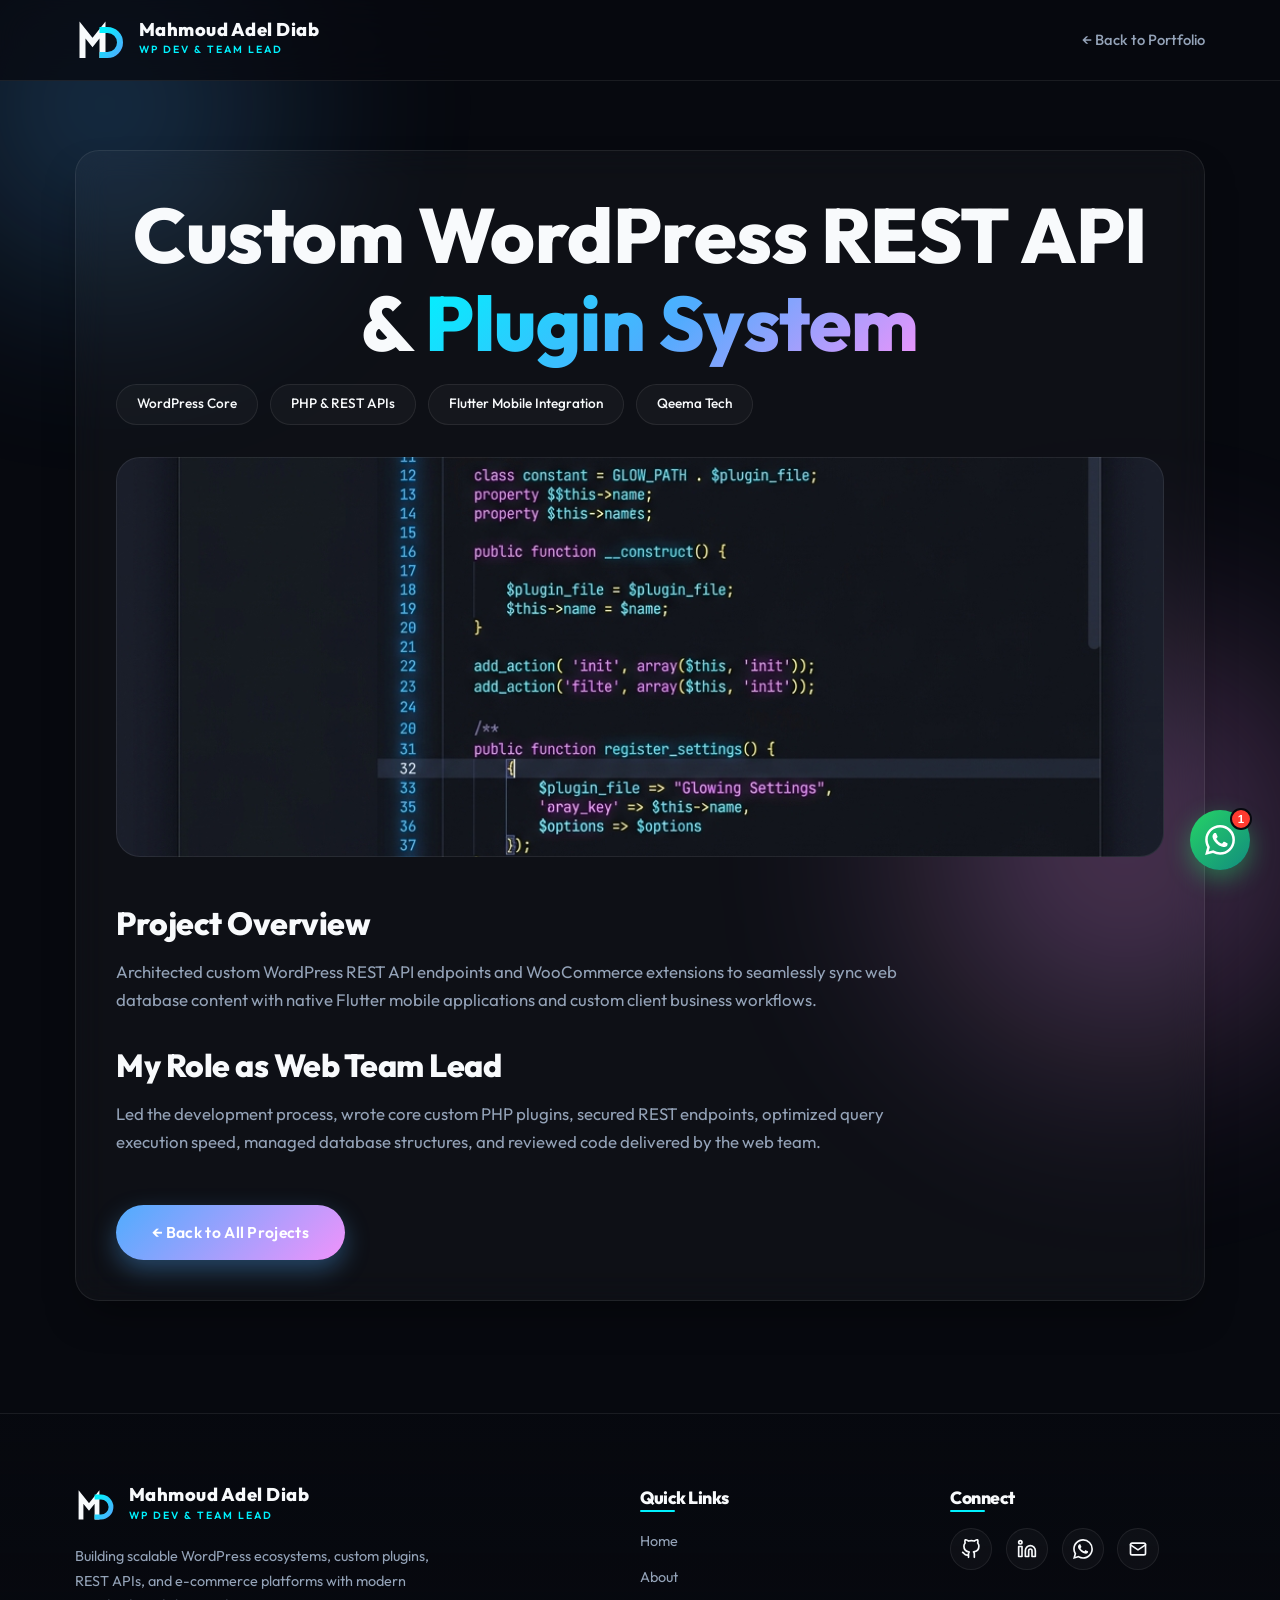
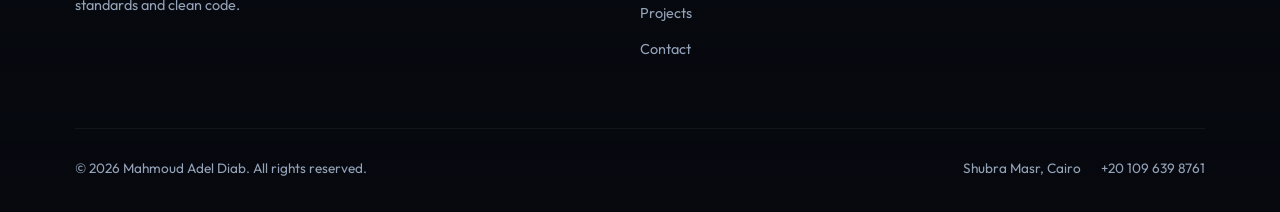
==== project.html @ 7944b48c "Update portfolio: modern UI, WhatsApp widget, MD Tech logo card, mind-blowing Hero section & respons" ====
<!DOCTYPE html>
<html lang="en">
<head>
    <meta charset="UTF-8">
    <meta name="viewport" content="width=device-width, initial-scale=1.0">
    <title>Project Details | Mahmoud Adel Diab</title>
    <meta name="description" content="Project details for Mahmoud Adel Diab - Mid-level WordPress Developer & Web Team Lead.">
    <link rel="preconnect" href="https://fonts.googleapis.com">
    <link rel="preconnect" href="https://fonts.gstatic.com" crossorigin>
    <link href="https://fonts.googleapis.com/css2?family=Outfit:wght@300;400;500;700;800&display=swap" rel="stylesheet">
    <link rel="stylesheet" href="style.css">
</head>
<body>
    <!-- Background Animated Shapes -->
    <div class="shape shape-1"></div>
    <div class="shape shape-2"></div>

    <nav class="navbar">
        <div class="container nav-container">
            <a href="index.html" class="brand-logo">
                <div class="md-icon">
                    <svg viewBox="0 0 100 80" width="50" height="40" xmlns="http://www.w3.org/2000/svg">
                        <path d="M15,70 V20 L35,45 L55,20 V70" fill="none" stroke="currentColor" stroke-width="12" stroke-linejoin="miter" stroke-linecap="square"/>
                        <path d="M55,20 H65 A25,25 0 0,1 65,70 H55" fill="none" stroke="url(#gradient)" stroke-width="12" stroke-linejoin="miter" stroke-linecap="square"/>
                        <defs>
                            <linearGradient id="gradient" x1="0%" y1="0%" x2="100%" y2="100%">
                                <stop offset="0%" stop-color="#00f2fe" />
                                <stop offset="100%" stop-color="#4facfe" />
                            </linearGradient>
                        </defs>
                    </svg>
                </div>
                <div class="brand-text">
                    <span class="name">Mahmoud Adel Diab</span>
                    <span class="title">WP DEV & TEAM LEAD</span>
                </div>
            </a>
            <ul class="nav-links">
                <li class="mobile-menu-brand">
                    <a href="index.html" class="brand-logo">
                        <div class="md-icon">
                            <svg viewBox="0 0 100 80" width="58" height="46" xmlns="http://www.w3.org/2000/svg">
                                <path d="M15,70 V20 L35,45 L55,20 V70" fill="none" stroke="currentColor" stroke-width="12" stroke-linejoin="miter" stroke-linecap="square"/>
                                <path d="M55,20 H65 A25,25 0 0,1 65,70 H55" fill="none" stroke="url(#gradient-mobile-menu-project)" stroke-width="12" stroke-linejoin="miter" stroke-linecap="square"/>
                                <defs>
                                    <linearGradient id="gradient-mobile-menu-project" x1="0%" y1="0%" x2="100%" y2="100%">
                                        <stop offset="0%" stop-color="#00f2fe" />
                                        <stop offset="100%" stop-color="#4facfe" />
                                    </linearGradient>
                                </defs>
                            </svg>
                        </div>
                        <div class="brand-text">
                            <span class="name">Mahmoud Adel Diab</span>
                            <span class="title">WP DEV & TEAM LEAD</span>
                        </div>
                    </a>
                </li>
                <li><a href="index.html">← Back to Portfolio</a></li>
                <li class="mobile-menu-social">
                    <a href="https://github.com/mahmoud-adel-4459/" class="social-icon" aria-label="GitHub" target="_blank" rel="noopener noreferrer">
                        <svg xmlns="http://www.w3.org/2000/svg" width="20" height="20" viewBox="0 0 24 24" fill="none" stroke="currentColor" stroke-width="2" stroke-linecap="round" stroke-linejoin="round"><path d="M9 19c-5 1.5-5-2.5-7-3m14 6v-3.87a3.37 3.37 0 0 0-.94-2.61c3.14-.35 6.44-1.54 6.44-7A5.44 5.44 0 0 0 20 4.77 5.07 5.07 0 0 0 19.91 1S18.73.65 16 2.48a13.38 13.38 0 0 0-7 0C6.27.65 5.09 1 5.09 1A5.07 5.07 0 0 0 5 4.77a5.44 5.44 0 0 0-1.5 3.78c0 5.42 3.3 6.61 6.44 7A3.37 3.37 0 0 0 9 18.13V22"></path></svg>
                    </a>
                    <a href="https://www.linkedin.com/in/mahmoud-adel-9145b8250/" class="social-icon" aria-label="LinkedIn" target="_blank" rel="noopener noreferrer">
                        <svg xmlns="http://www.w3.org/2000/svg" width="20" height="20" viewBox="0 0 24 24" fill="none" stroke="currentColor" stroke-width="2" stroke-linecap="round" stroke-linejoin="round"><path d="M16 8a6 6 0 0 1 6 6v7h-4v-7a2 2 0 0 0-2-2 2 2 0 0 0-2 2v7h-4v-7a6 6 0 0 1 6-6z"></path><rect x="2" y="9" width="4" height="12"></rect><circle cx="4" cy="4" r="2"></circle></svg>
                    </a>
                    <a href="https://wa.me/201096398761" class="social-icon" aria-label="WhatsApp" target="_blank" rel="noopener noreferrer">
                        <svg xmlns="http://www.w3.org/2000/svg" width="20" height="20" viewBox="0 0 24 24" fill="currentColor"><path d="M17.472 14.382c-.297-.149-1.758-.867-2.03-.967-.273-.099-.471-.148-.67.15-.197.297-.767.966-.94 1.164-.173.199-.347.223-.644.075-.297-.15-1.255-.463-2.39-1.475-.883-.788-1.48-1.761-1.653-2.059-.173-.297-.018-.458.13-.606.134-.133.298-.347.446-.52.149-.174.198-.298.298-.497.099-.198.05-.371-.025-.52-.075-.149-.669-1.612-.916-2.207-.242-.579-.487-.5-.669-.51a12.8 12.8 0 0 0-.57-.01c-.198 0-.52.074-.792.372-.272.297-1.04 1.016-1.04 2.479 0 1.462 1.065 2.875 1.213 3.074.149.198 2.096 3.2 5.077 4.487.709.306 1.262.489 1.694.625.712.227 1.36.195 1.871.118.571-.085 1.758-.719 2.006-1.413.248-.694.248-1.289.173-1.413-.074-.124-.272-.198-.57-.347m-5.421 7.403h-.004a9.87 9.87 0 0 1-5.031-1.378l-.361-.214-3.741.982.998-3.648-.235-.374a9.86 9.86 0 0 1-1.51-5.26c.001-5.45 4.436-9.884 9.888-9.884 2.64 0 5.122 1.03 6.988 2.898a9.825 9.825 0 0 1 2.893 6.994c-.003 5.45-4.437 9.884-9.885 9.884m8.413-18.297A11.815 11.815 0 0 0 12.05 0C5.495 0 .16 5.335.157 11.892c0 2.096.547 4.142 1.588 5.945L.057 24l6.305-1.654a11.882 11.882 0 0 0 5.683 1.448h.005c6.554 0 11.89-5.335 11.893-11.893a11.821 11.821 0 0 0-3.48-8.413Z"/></svg>
                    </a>
                    <a href="mailto:diab.mahmoud652@outlook.com" class="social-icon" aria-label="Email">
                        <svg xmlns="http://www.w3.org/2000/svg" width="20" height="20" viewBox="0 0 24 24" fill="none" stroke="currentColor" stroke-width="2" stroke-linecap="round" stroke-linejoin="round"><rect x="3" y="5" width="18" height="14" rx="2"></rect><path d="M3 7L12 13L21 7"></path></svg>
                    </a>
                </li>
            </ul>
            <div class="hamburger">
                <div class="line"></div>
                <div class="line"></div>
                <div class="line"></div>
            </div>
        </div>
    </nav>

    <main>
        <section id="project-details" class="fade-in" style="padding-top: 150px; min-height: calc(100vh - 100px); align-items: flex-start;">
            <div class="container">
                <div class="glass-panel">
                    <h1 class="section-title" style="margin-bottom: 1rem;">Custom WordPress REST API & <span class="gradient-text">Plugin System</span></h1>
                    <div class="skills" style="margin-top: 0; margin-bottom: 2rem;">
                        <span class="skill-tag">WordPress Core</span>
                        <span class="skill-tag">PHP & REST APIs</span>
                        <span class="skill-tag">Flutter Mobile Integration</span>
                        <span class="skill-tag">Qeema Tech</span>
                    </div>
                    
                    <div class="work-img placeholder-1" style="height: 400px; background: url('images/plugin.png') center/cover; margin-bottom: 3rem; border-radius: 24px; border: 1px solid var(--glass-border);"></div>
                    
                    <h2 style="font-size: 2rem; margin-bottom: 1rem;">Project Overview</h2>
                    <p style="max-width: 800px; margin-bottom: 2rem;">Architected custom WordPress REST API endpoints and WooCommerce extensions to seamlessly sync web database content with native Flutter mobile applications and custom client business workflows.</p>
                    
                    <h2 style="font-size: 2rem; margin-bottom: 1rem;">My Role as Web Team Lead</h2>
                    <p style="max-width: 800px; margin-bottom: 3rem;">Led the development process, wrote core custom PHP plugins, secured REST endpoints, optimized query execution speed, managed database structures, and reviewed code delivered by the web team.</p>

                    <a href="index.html" class="btn btn-primary">← Back to All Projects</a>
                </div>
            </div>
        </section>
    </main>

    <footer class="footer">
        <div class="container">
            <div class="footer-top">
                <div class="footer-brand">
                    <a href="index.html" class="brand-logo">
                        <div class="md-icon">
                            <svg viewBox="0 0 100 80" width="40" height="32" xmlns="http://www.w3.org/2000/svg">
                                <path d="M15,70 V20 L35,45 L55,20 V70" fill="none" stroke="currentColor" stroke-width="12" stroke-linejoin="miter" stroke-linecap="square"/>
                                <path d="M55,20 H65 A25,25 0 0,1 65,70 H55" fill="none" stroke="url(#gradient-footer-project)" stroke-width="12" stroke-linejoin="miter" stroke-linecap="square"/>
                                <defs>
                                    <linearGradient id="gradient-footer-project" x1="0%" y1="0%" x2="100%" y2="100%">
                                        <stop offset="0%" stop-color="#00f2fe" />
                                        <stop offset="100%" stop-color="#4facfe" />
                                    </linearGradient>
                                </defs>
                            </svg>
                        </div>
                        <div class="brand-text">
                            <span class="name">Mahmoud Adel Diab</span>
                            <span class="title">WP DEV & TEAM LEAD</span>
                        </div>
                    </a>
                    <p class="footer-desc">Building scalable WordPress ecosystems, custom plugins, REST APIs, and e-commerce platforms with modern standards and clean code.</p>
                </div>

                <div class="footer-links">
                    <h3>Quick Links</h3>
                    <ul>
                        <li><a href="index.html#hero">Home</a></li>
                        <li><a href="index.html#about">About</a></li>
                        <li><a href="index.html#work">Projects</a></li>
                        <li><a href="index.html#contact">Contact</a></li>
                    </ul>
                </div>

                <div class="footer-social">
                    <h3>Connect</h3>
                    <div class="social-icons">
                        <a href="https://github.com/mahmoud-adel-4459/" class="social-icon" aria-label="GitHub" target="_blank" rel="noopener noreferrer">
                            <svg xmlns="http://www.w3.org/2000/svg" width="20" height="20" viewBox="0 0 24 24" fill="none" stroke="currentColor" stroke-width="2" stroke-linecap="round" stroke-linejoin="round"><path d="M9 19c-5 1.5-5-2.5-7-3m14 6v-3.87a3.37 3.37 0 0 0-.94-2.61c3.14-.35 6.44-1.54 6.44-7A5.44 5.44 0 0 0 20 4.77 5.07 5.07 0 0 0 19.91 1S18.73.65 16 2.48a13.38 13.38 0 0 0-7 0C6.27.65 5.09 1 5.09 1A5.07 5.07 0 0 0 5 4.77a5.44 5.44 0 0 0-1.5 3.78c0 5.42 3.3 6.61 6.44 7A3.37 3.37 0 0 0 9 18.13V22"></path></svg>
                        </a>
                        <a href="https://www.linkedin.com/in/mahmoud-adel-9145b8250/" class="social-icon" aria-label="LinkedIn" target="_blank" rel="noopener noreferrer">
                            <svg xmlns="http://www.w3.org/2000/svg" width="20" height="20" viewBox="0 0 24 24" fill="none" stroke="currentColor" stroke-width="2" stroke-linecap="round" stroke-linejoin="round"><path d="M16 8a6 6 0 0 1 6 6v7h-4v-7a2 2 0 0 0-2-2 2 2 0 0 0-2 2v7h-4v-7a6 6 0 0 1 6-6z"></path><rect x="2" y="9" width="4" height="12"></rect><circle cx="4" cy="4" r="2"></circle></svg>
                        </a>
                        <a href="https://wa.me/201096398761" class="social-icon" aria-label="WhatsApp" target="_blank" rel="noopener noreferrer">
                            <svg xmlns="http://www.w3.org/2000/svg" width="20" height="20" viewBox="0 0 24 24" fill="currentColor"><path d="M17.472 14.382c-.297-.149-1.758-.867-2.03-.967-.273-.099-.471-.148-.67.15-.197.297-.767.966-.94 1.164-.173.199-.347.223-.644.075-.297-.15-1.255-.463-2.39-1.475-.883-.788-1.48-1.761-1.653-2.059-.173-.297-.018-.458.13-.606.134-.133.298-.347.446-.52.149-.174.198-.298.298-.497.099-.198.05-.371-.025-.52-.075-.149-.669-1.612-.916-2.207-.242-.579-.487-.5-.669-.51a12.8 12.8 0 0 0-.57-.01c-.198 0-.52.074-.792.372-.272.297-1.04 1.016-1.04 2.479 0 1.462 1.065 2.875 1.213 3.074.149.198 2.096 3.2 5.077 4.487.709.306 1.262.489 1.694.625.712.227 1.36.195 1.871.118.571-.085 1.758-.719 2.006-1.413.248-.694.248-1.289.173-1.413-.074-.124-.272-.198-.57-.347m-5.421 7.403h-.004a9.87 9.87 0 0 1-5.031-1.378l-.361-.214-3.741.982.998-3.648-.235-.374a9.86 9.86 0 0 1-1.51-5.26c.001-5.45 4.436-9.884 9.888-9.884 2.64 0 5.122 1.03 6.988 2.898a9.825 9.825 0 0 1 2.893 6.994c-.003 5.45-4.437 9.884-9.885 9.884m8.413-18.297A11.815 11.815 0 0 0 12.05 0C5.495 0 .16 5.335.157 11.892c0 2.096.547 4.142 1.588 5.945L.057 24l6.305-1.654a11.882 11.882 0 0 0 5.683 1.448h.005c6.554 0 11.89-5.335 11.893-11.893a11.821 11.821 0 0 0-3.48-8.413Z"/></svg>
                        </a>
                        <a href="mailto:diab.mahmoud652@outlook.com" class="social-icon" aria-label="Email">
                            <svg xmlns="http://www.w3.org/2000/svg" width="20" height="20" viewBox="0 0 24 24" fill="none" stroke="currentColor" stroke-width="2" stroke-linecap="round" stroke-linejoin="round"><rect x="3" y="5" width="18" height="14" rx="2"></rect><path d="M3 7L12 13L21 7"></path></svg>
                        </a>
                    </div>
                </div>
            </div>

            <div class="footer-bottom">
                <p>&copy; 2026 Mahmoud Adel Diab. All rights reserved.</p>
                <div class="footer-legal">
                    <a href="#">Shubra Masr, Cairo</a>
                    <a href="tel:01096398761">+20 109 639 8761</a>
                </div>
            </div>
        </div>
    </footer>

    <!-- Floating WhatsApp Widget -->
    <div class="whatsapp-widget-container">
        <!-- WhatsApp Popup Chat Card -->
        <div class="wa-chat-box" id="waChatBox">
            <div class="wa-chat-header">
                <div class="wa-avatar-box">
                    <div class="wa-avatar">MD</div>
                    <span class="wa-status-dot"></span>
                </div>
                <div class="wa-user-info">
                    <strong>Mahmoud Adel Diab</strong>
                    <span>WordPress Dev & Team Lead</span>
                </div>
                <button class="wa-close-btn" id="waCloseBtn" aria-label="Close Chat">&times;</button>
            </div>
            <div class="wa-chat-body">
                <div class="wa-chat-bubble">
                    <span class="wa-chat-name">Mahmoud</span>
                    <p>مرحباً بك! 👋<br>كيف يمكنني مساعدتك في تطوير موقعك أو مشروعك اليوم؟</p>
                    <span class="wa-chat-time">الآن</span>
                </div>
            </div>
            <div class="wa-chat-footer">
                <a href="https://wa.me/201096398761?text=Hi%20Mahmoud,%20I'm%20interested%20in%20working%20with%20you!" target="_blank" rel="noopener noreferrer" class="wa-start-chat-btn">
                    <svg xmlns="http://www.w3.org/2000/svg" width="20" height="20" viewBox="0 0 24 24" fill="currentColor"><path d="M17.472 14.382c-.297-.149-1.758-.867-2.03-.967-.273-.099-.471-.148-.67.15-.197.297-.767.966-.94 1.164-.173.199-.347.223-.644.075-.297-.15-1.255-.463-2.39-1.475-.883-.788-1.48-1.761-1.653-2.059-.173-.297-.018-.458.13-.606.134-.133.298-.347.446-.52.149-.174.198-.298.298-.497.099-.198.05-.371-.025-.52-.075-.149-.669-1.612-.916-2.207-.242-.579-.487-.5-.669-.51a12.8 12.8 0 0 0-.57-.01c-.198 0-.52.074-.792.372-.272.297-1.04 1.016-1.04 2.479 0 1.462 1.065 2.875 1.213 3.074.149.198 2.096 3.2 5.077 4.487.709.306 1.262.489 1.694.625.712.227 1.36.195 1.871.118.571-.085 1.758-.719 2.006-1.413.248-.694.248-1.289.173-1.413-.074-.124-.272-.198-.57-.347m-5.421 7.403h-.004a9.87 9.87 0 0 1-5.031-1.378l-.361-.214-3.741.982.998-3.648-.235-.374a9.86 9.86 0 0 1-1.51-5.26c.001-5.45 4.436-9.884 9.888-9.884 2.64 0 5.122 1.03 6.988 2.898a9.825 9.825 0 0 1 2.893 6.994c-.003 5.45-4.437 9.884-9.885 9.884m8.413-18.297A11.815 11.815 0 0 0 12.05 0C5.495 0 .16 5.335.157 11.892c0 2.096.547 4.142 1.588 5.945L.057 24l6.305-1.654a11.882 11.882 0 0 0 5.683 1.448h.005c6.554 0 11.89-5.335 11.893-11.893a11.821 11.821 0 0 0-3.48-8.413Z"/></svg>
                    تواصل عبر واتساب | Chat Now
                </a>
            </div>
        </div>

        <!-- Floating Toggle Button -->
        <button class="wa-float-btn" id="waFloatBtn" aria-label="Open WhatsApp Chat">
            <span class="wa-badge-dot">1</span>
            <svg xmlns="http://www.w3.org/2000/svg" width="30" height="30" viewBox="0 0 24 24" fill="currentColor"><path d="M17.472 14.382c-.297-.149-1.758-.867-2.03-.967-.273-.099-.471-.148-.67.15-.197.297-.767.966-.94 1.164-.173.199-.347.223-.644.075-.297-.15-1.255-.463-2.39-1.475-.883-.788-1.48-1.761-1.653-2.059-.173-.297-.018-.458.13-.606.134-.133.298-.347.446-.52.149-.174.198-.298.298-.497.099-.198.05-.371-.025-.52-.075-.149-.669-1.612-.916-2.207-.242-.579-.487-.5-.669-.51a12.8 12.8 0 0 0-.57-.01c-.198 0-.52.074-.792.372-.272.297-1.04 1.016-1.04 2.479 0 1.462 1.065 2.875 1.213 3.074.149.198 2.096 3.2 5.077 4.487.709.306 1.262.489 1.694.625.712.227 1.36.195 1.871.118.571-.085 1.758-.719 2.006-1.413.248-.694.248-1.289.173-1.413-.074-.124-.272-.198-.57-.347m-5.421 7.403h-.004a9.87 9.87 0 0 1-5.031-1.378l-.361-.214-3.741.982.998-3.648-.235-.374a9.86 9.86 0 0 1-1.51-5.26c.001-5.45 4.436-9.884 9.888-9.884 2.64 0 5.122 1.03 6.988 2.898a9.825 9.825 0 0 1 2.893 6.994c-.003 5.45-4.437 9.884-9.885 9.884m8.413-18.297A11.815 11.815 0 0 0 12.05 0C5.495 0 .16 5.335.157 11.892c0 2.096.547 4.142 1.588 5.945L.057 24l6.305-1.654a11.882 11.882 0 0 0 5.683 1.448h.005c6.554 0 11.89-5.335 11.893-11.893a11.821 11.821 0 0 0-3.48-8.413Z"/></svg>
        </button>
    </div>

    <script src="script.js"></script>
</body>
</html>
---- style.css ----
:root {
    --bg-dark: #07090f;
    --bg-card: rgba(255, 255, 255, 0.03);
    --text-main: #f8fafc;
    --text-muted: #94a3b8;
    --accent-1: #00f2fe;
    --accent-2: #4facfe;
    --accent-3: #f093fb;
    --glass-bg: rgba(255, 255, 255, 0.03);
    --glass-border: rgba(255, 255, 255, 0.08);
    --glass-hover: rgba(0, 242, 254, 0.15);
    --font-main: 'Outfit', sans-serif;
    --transition: all 0.4s cubic-bezier(0.25, 0.8, 0.25, 1);
}

* {
    margin: 0;
    padding: 0;
    box-sizing: border-box;
}

html {
    scroll-behavior: smooth;
}

body {
    background-color: var(--bg-dark);
    color: var(--text-main);
    font-family: var(--font-main);
    line-height: 1.6;
    overflow-x: hidden;
    position: relative;
    -webkit-font-smoothing: antialiased;
}

/* Preloader */
.preloader {
    position: fixed;
    top: 0;
    left: 0;
    width: 100%;
    height: 100%;
    background-color: var(--bg-dark);
    z-index: 9999;
    display: flex;
    justify-content: center;
    align-items: center;
    transition: opacity 0.6s ease, visibility 0.6s ease;
}

.preloader.hidden {
    opacity: 0;
    visibility: hidden;
}

.preloader-svg {
    overflow: visible;
    transform: scale(1.5);
}

.anim-m {
    stroke-dasharray: 250;
    stroke-dashoffset: 250;
    animation: drawPath 1.5s cubic-bezier(0.65, 0, 0.35, 1) forwards;
}

.anim-d {
    stroke-dasharray: 200;
    stroke-dashoffset: 200;
    animation: drawPath 1.5s cubic-bezier(0.65, 0, 0.35, 1) 0.5s forwards;
}

@keyframes drawPath {
    to { stroke-dashoffset: 0; }
}

/* Custom Cursor */
.cursor-dot,
.cursor-outline {
    position: fixed;
    top: 0;
    left: 0;
    transform: translate(-50%, -50%);
    border-radius: 50%;
    z-index: 10000;
    pointer-events: none;
}

.cursor-dot {
    width: 8px;
    height: 8px;
    background-color: var(--accent-1);
}

.cursor-outline {
    width: 40px;
    height: 40px;
    border: 1px solid rgba(0, 242, 254, 0.5);
    transition: width 0.2s, height 0.2s, background-color 0.2s;
}

.cursor-outline.hover {
    width: 60px;
    height: 60px;
    background-color: rgba(0, 242, 254, 0.1);
    border-color: transparent;
}

/* Background Glowing Shapes */
.shape {
    position: fixed;
    border-radius: 50%;
    filter: blur(110px);
    z-index: -1;
    opacity: 0.45;
    animation: float 20s infinite alternate;
    pointer-events: none;
}

.shape-1 {
    width: 450px;
    height: 450px;
    background: radial-gradient(circle, var(--accent-2), transparent 70%);
    top: -120px;
    left: -120px;
}

.shape-2 {
    width: 550px;
    height: 550px;
    background: radial-gradient(circle, var(--accent-3), transparent 70%);
    bottom: -220px;
    right: -120px;
    animation-delay: -5s;
}

.shape-3 {
    width: 350px;
    height: 350px;
    background: radial-gradient(circle, var(--accent-1), transparent 70%);
    top: 40%;
    left: 60%;
    animation-delay: -10s;
}

@keyframes float {
    0% { transform: translate(0, 0) scale(1); }
    100% { transform: translate(50px, 50px) scale(1.1); }
}

/* Typography & Layout */
h1, h2, h3, h4, h5, h6 {
    font-weight: 800;
    line-height: 1.15;
    letter-spacing: -0.5px;
}

h1 {
    font-size: clamp(2.5rem, 6vw, 4.8rem);
    margin-bottom: 1.25rem;
}

h2 {
    font-size: clamp(1.8rem, 4vw, 3.2rem);
    margin-bottom: 1.75rem;
}

p {
    color: var(--text-muted);
    font-size: 1.05rem;
    line-height: 1.7;
    margin-bottom: 1.25rem;
}

.gradient-text {
    background: linear-gradient(135deg, var(--accent-1), var(--accent-2), var(--accent-3));
    -webkit-background-clip: text;
    -webkit-text-fill-color: transparent;
    display: inline-block;
}

.container {
    max-width: 1350px;
    width: 92%;
    margin: 0 auto;
    padding: 0 1.5rem;
}

.section-title {
    text-align: center;
    margin-bottom: 3.5rem;
}

/* Status Indicator Pill */
.status-indicator {
    display: inline-flex;
    align-items: center;
    gap: 8px;
    padding: 0.45rem 1.1rem;
    background: rgba(39, 201, 63, 0.08);
    border: 1px solid rgba(39, 201, 63, 0.25);
    border-radius: 50px;
    font-size: 0.84rem;
    color: #27c93f;
    font-weight: 500;
    margin-bottom: 1.25rem;
    backdrop-filter: blur(10px);
}

.status-pulse {
    width: 8px;
    height: 8px;
    background-color: #27c93f;
    border-radius: 50%;
    box-shadow: 0 0 0 0 rgba(39, 201, 63, 0.7);
    animation: pulseDot 2s infinite;
}

@keyframes pulseDot {
    0% {
        transform: scale(0.95);
        box-shadow: 0 0 0 0 rgba(39, 201, 63, 0.7);
    }
    70% {
        transform: scale(1);
        box-shadow: 0 0 0 8px rgba(39, 201, 63, 0);
    }
    100% {
        transform: scale(0.95);
        box-shadow: 0 0 0 0 rgba(39, 201, 63, 0);
    }
}

/* Glassmorphism Components */
.glass-panel {
    background: var(--glass-bg);
    backdrop-filter: blur(16px);
    -webkit-backdrop-filter: blur(16px);
    border: 1px solid var(--glass-border);
    border-radius: 24px;
    padding: 2.5rem;
    box-shadow: 0 20px 40px -15px rgba(0, 0, 0, 0.5);
    transition: var(--transition);
}

.glass-card {
    background: var(--glass-bg);
    backdrop-filter: blur(16px);
    -webkit-backdrop-filter: blur(16px);
    border: 1px solid var(--glass-border);
    border-radius: 24px;
    box-shadow: 0 20px 40px -15px rgba(0, 0, 0, 0.5);
}

/* Buttons */
.btn {
    display: inline-flex;
    align-items: center;
    justify-content: center;
    gap: 0.5rem;
    padding: 0.95rem 2.25rem;
    border-radius: 50px;
    text-decoration: none;
    font-weight: 600;
    letter-spacing: 0.3px;
    transition: var(--transition);
    cursor: pointer;
    font-size: 0.98rem;
    min-height: 48px;
}

.btn-primary {
    background: linear-gradient(135deg, var(--accent-2), var(--accent-3));
    color: #fff;
    box-shadow: 0 10px 25px rgba(79, 172, 254, 0.35);
    border: none;
}

.btn-primary:hover {
    transform: translateY(-3px);
    box-shadow: 0 15px 30px rgba(79, 172, 254, 0.5);
}

.btn-secondary {
    background: rgba(255, 255, 255, 0.04);
    color: var(--text-main);
    border: 1px solid var(--glass-border);
    backdrop-filter: blur(10px);
}

.btn-secondary:hover {
    background: rgba(255, 255, 255, 0.08);
    border-color: var(--accent-1);
    color: var(--accent-1);
    transform: translateY(-3px);
}

/* Navbar */
.navbar {
    position: fixed;
    top: 0;
    width: 100%;
    padding: 1.25rem 0;
    z-index: 100;
    background: rgba(7, 9, 15, 0.75);
    backdrop-filter: blur(20px);
    -webkit-backdrop-filter: blur(20px);
    border-bottom: 1px solid var(--glass-border);
    transition: var(--transition);
}

.nav-container {
    display: flex;
    justify-content: space-between;
    align-items: center;
}

.brand-logo {
    display: flex;
    align-items: center;
    gap: 0.85rem;
    text-decoration: none;
    color: var(--text-main);
}

.md-icon {
    color: var(--text-main);
    display: flex;
    align-items: center;
}

.brand-text {
    display: flex;
    flex-direction: column;
}

.brand-text .name {
    font-weight: 800;
    font-size: 1.15rem;
    letter-spacing: 0.5px;
    line-height: 1;
}

.brand-text .title {
    font-size: 0.65rem;
    font-weight: 600;
    color: var(--accent-1);
    letter-spacing: 2px;
    margin-top: 3px;
}

.nav-links {
    display: flex;
    align-items: center;
    list-style: none;
    gap: 2.25rem;
}

.mobile-menu-brand,
.mobile-menu-social {
    display: none;
}

.nav-links a {
    color: var(--text-muted);
    text-decoration: none;
    font-size: 0.92rem;
    font-weight: 500;
    transition: var(--transition);
}

.nav-links a:hover {
    color: var(--accent-1);
}

.hamburger {
    display: none;
    cursor: pointer;
    padding: 5px;
}

.line {
    width: 24px;
    height: 2px;
    background: var(--text-main);
    margin: 5px 0;
    transition: var(--transition);
}

/* Sections */
section {
    padding: 7rem 0;
    min-height: 100vh;
    display: flex;
    align-items: center;
}

/* Hero Section */
#hero {
    padding-top: 150px;
    padding-bottom: 5rem;
    position: relative;
}

.hero-container {
    display: grid;
    grid-template-columns: 1.15fr 0.85fr;
    gap: 3.5rem;
    align-items: center;
    width: 100%;
}

.hero-content,
.hero-visual {
    min-width: 0;
}

.badge {
    display: inline-flex;
    align-items: center;
    padding: 0.45rem 1.1rem;
    background: rgba(255, 255, 255, 0.04);
    border: 1px solid var(--glass-border);
    border-radius: 50px;
    font-size: 0.85rem;
    color: var(--accent-1);
    backdrop-filter: blur(10px);
}

.hero-content h1 {
    font-size: clamp(2.4rem, 4.2vw, 3.8rem);
    line-height: 1.22;
    margin-bottom: 1.25rem;
    max-width: 660px;
}

/* Hero Animated Gradient Heading */
.hero-animated-gradient {
    background: linear-gradient(135deg, #00f2fe 0%, #4facfe 50%, #f093fb 100%);
    background-size: 200% 200%;
    -webkit-background-clip: text;
    -webkit-text-fill-color: transparent;
    animation: heroGradientShift 5s ease infinite;
}

@keyframes heroGradientShift {
    0% { background-position: 0% 50%; }
    50% { background-position: 100% 50%; }
    100% { background-position: 0% 50%; }
}

/* Dynamic Typing Bar */
.hero-typing-bar {
    display: inline-flex;
    align-items: center;
    gap: 6px;
    padding: 0.45rem 1.15rem;
    background: rgba(0, 242, 254, 0.06);
    border: 1px solid rgba(0, 242, 254, 0.2);
    border-radius: 50px;
    font-size: 0.92rem;
    margin-bottom: 1.5rem;
}

.typing-prefix {
    color: var(--text-muted);
    font-weight: 500;
}

.typing-text {
    color: var(--accent-1);
    font-weight: 700;
    font-family: 'Consolas', monospace;
}

.typing-cursor {
    color: var(--accent-1);
    font-weight: 700;
    animation: blinkCursor 0.8s infinite;
}

@keyframes blinkCursor {
    0%, 100% { opacity: 1; }
    50% { opacity: 0; }
}

.hero-content p {
    font-size: 1.05rem;
    line-height: 1.75;
    color: var(--text-muted);
    max-width: 580px;
    margin-bottom: 2rem;
}

/* Hero Stats Highlights Grid */
.hero-stats-grid {
    display: grid;
    grid-template-columns: repeat(3, 1fr);
    gap: 1.25rem;
    margin-bottom: 2.25rem;
    padding: 1.25rem 1.5rem;
    background: rgba(255, 255, 255, 0.02);
    border: 1px solid var(--glass-border);
    border-radius: 18px;
    backdrop-filter: blur(10px);
}

.hero-stat-item {
    display: flex;
    flex-direction: column;
}

.stat-num {
    font-size: 1.5rem;
    font-weight: 800;
    background: linear-gradient(135deg, var(--accent-1), var(--accent-2));
    -webkit-background-clip: text;
    -webkit-text-fill-color: transparent;
    line-height: 1.1;
}

.stat-label {
    font-size: 0.78rem;
    color: var(--text-muted);
    margin-top: 4px;
    font-weight: 500;
}

.hero-btns {
    display: flex;
    align-items: center;
    gap: 1.25rem;
    margin-top: 1rem;
    flex-wrap: wrap;
}

.hero-btns .btn {
    white-space: nowrap;
}

/* Hero IDE Card Visual */
.hero-visual {
    position: relative;
}

.ide-window-card {
    width: 100%;
    aspect-ratio: auto;
    min-height: 400px;
    display: flex;
    flex-direction: column;
    padding: 0 !important;
    border-radius: 24px;
    background: rgba(13, 17, 26, 0.95);
    border: 1px solid rgba(0, 242, 254, 0.25);
    box-shadow: 0 25px 60px -10px rgba(0, 0, 0, 0.7), 0 0 35px rgba(0, 242, 254, 0.12);
    transform: perspective(1000px) rotateY(-5deg) rotateX(3deg);
    transition: transform 0.5s ease, box-shadow 0.5s ease, border-color 0.5s ease;
    position: relative;
    overflow: visible;
}

.ide-window-card:hover {
    transform: perspective(1000px) rotateY(0deg) rotateX(0deg);
    border-color: rgba(0, 242, 254, 0.5);
    box-shadow: 0 30px 70px -10px rgba(0, 242, 254, 0.25);
}

.ide-header {
    display: flex;
    align-items: center;
    justify-content: space-between;
    padding: 1rem 1.25rem;
    background: rgba(255, 255, 255, 0.03);
    border-bottom: 1px solid rgba(255, 255, 255, 0.08);
    border-radius: 24px 24px 0 0;
}

.window-controls {
    display: flex;
    align-items: center;
    gap: 8px;
}

.ide-tabs {
    display: flex;
    align-items: center;
    gap: 6px;
}

.ide-tab {
    padding: 0.35rem 0.85rem;
    background: transparent;
    border: 1px solid transparent;
    border-radius: 8px;
    color: var(--text-muted);
    font-family: monospace;
    font-size: 0.78rem;
    cursor: pointer;
    transition: var(--transition);
}

.ide-tab:hover {
    color: #fff;
    background: rgba(255, 255, 255, 0.05);
}

.ide-tab.active {
    color: var(--accent-1);
    background: rgba(0, 242, 254, 0.1);
    border-color: rgba(0, 242, 254, 0.3);
    font-weight: 700;
}

.ide-body {
    padding: 1.25rem;
    position: relative;
    flex-grow: 1;
}

.ide-pane {
    display: none;
    opacity: 0;
    transition: opacity 0.3s ease;
}

.ide-pane.active {
    display: block;
    opacity: 1;
}

.code-snippet {
    background: rgba(0, 0, 0, 0.55);
    border-radius: 14px;
    padding: 1.25rem;
    font-family: 'Consolas', 'Courier New', monospace;
    font-size: 0.86rem;
    line-height: 1.6;
    overflow-x: auto;
    border: 1px solid rgba(255, 255, 255, 0.05);
}

.code-snippet pre {
    margin: 0;
    white-space: pre-wrap;
    word-break: break-word;
}

/* Floating Decorative Badges */
.float-badge {
    position: absolute;
    padding: 0.65rem 1.25rem;
    background: rgba(7, 9, 15, 0.9);
    border: 1px solid rgba(0, 242, 254, 0.35);
    border-radius: 50px;
    font-size: 0.82rem;
    font-weight: 700;
    color: #fff;
    box-shadow: 0 10px 25px rgba(0, 0, 0, 0.5), 0 0 20px rgba(0, 242, 254, 0.15);
    backdrop-filter: blur(16px);
    z-index: 10;
    pointer-events: none;
    animation: floatBadge 4s infinite alternate ease-in-out;
}

.float-badge-top-right {
    top: -18px;
    right: -15px;
    animation-delay: -1s;
}

.float-badge-bottom-left {
    bottom: -18px;
    left: -15px;
    animation-delay: -2.5s;
}

@keyframes floatBadge {
    0% { transform: translateY(0); }
    100% { transform: translateY(-8px); }
}

.code-snippet pre {
    margin: 0;
}

.code-snippet .keyword { color: #ff79c6; }
.code-snippet .variable { color: #50fa7b; }
.code-snippet .string { color: #f1fa8c; }
.code-snippet .function { color: #8be9fd; }
.code-snippet .operator { color: #ff79c6; }

/* About Section */
#about {
    position: relative;
    overflow: hidden;
}

.about-grid {
    display: grid;
    grid-template-columns: 1fr 1.4fr;
    gap: 3.5rem;
    align-items: center;
}

.about-image-wrapper {
    position: relative;
    width: 100%;
    aspect-ratio: 4/5;
    border-radius: 24px;
}

.about-image-frame {
    width: 100%;
    height: 100%;
    border-radius: 24px;
    overflow: hidden;
    position: relative;
    background: linear-gradient(135deg, rgba(0,242,254,0.1), rgba(240,147,251,0.1));
    border: 1px solid rgba(0, 242, 254, 0.25);
    display: flex;
    justify-content: center;
    align-items: center;
    box-shadow: 0 0 35px rgba(0, 242, 254, 0.1);
}

.about-img {
    width: 100%;
    height: 100%;
    object-fit: cover;
    position: absolute;
    top: 0;
    left: 0;
    z-index: 2;
}

.image-fallback {
    position: absolute;
    z-index: 1;
    font-size: 7rem;
    font-weight: 800;
    color: rgba(255, 255, 255, 0.05);
}

.about-experience-badge {
    position: absolute;
    bottom: -15px;
    right: -15px;
    background: linear-gradient(135deg, var(--accent-1), var(--accent-2));
    padding: 1.25rem 1.5rem;
    border-radius: 20px;
    box-shadow: 0 10px 30px rgba(0, 242, 254, 0.35);
    z-index: 3;
    display: flex;
    align-items: center;
    gap: 12px;
    color: #000;
}

.about-experience-badge .years {
    font-size: 2.4rem;
    font-weight: 800;
    line-height: 1;
}

.about-experience-badge .text {
    font-size: 0.82rem;
    font-weight: 700;
    line-height: 1.2;
    text-transform: uppercase;
}

.skills {
    display: flex;
    flex-wrap: wrap;
    gap: 0.75rem;
    margin-top: 1.75rem;
}

.skill-tag {
    padding: 0.55rem 1.25rem;
    background: rgba(255,255,255,0.03);
    border: 1px solid var(--glass-border);
    border-radius: 50px;
    font-size: 0.85rem;
    font-weight: 500;
    color: var(--text-main);
    transition: var(--transition);
}

.skill-tag:hover {
    background: rgba(0, 242, 254, 0.1);
    border-color: var(--accent-1);
    color: #fff;
    transform: translateY(-2px);
}

/* Marquee Ticker */
.marquee-section {
    padding: 2.5rem 0;
    background: var(--glass-bg);
    border-top: 1px solid var(--glass-border);
    border-bottom: 1px solid var(--glass-border);
    overflow: hidden;
    white-space: nowrap;
    display: flex;
    min-height: auto;
}

.marquee-content {
    display: flex;
    animation: marquee 25s linear infinite;
}

.marquee-content span {
    font-size: 1.6rem;
    font-weight: 800;
    color: transparent;
    -webkit-text-stroke: 1px rgba(255, 255, 255, 0.25);
    margin: 0 1.5rem;
    letter-spacing: 3px;
}

@keyframes marquee {
    0% { transform: translateX(0); }
    100% { transform: translateX(-50%); }
}

/* Services Grid */
.services-grid {
    display: grid;
    grid-template-columns: repeat(auto-fit, minmax(320px, 1fr));
    gap: 1.75rem;
}

.service-card {
    position: relative;
    min-height: 280px;
    padding: 2.25rem;
    overflow: hidden;
    transition: var(--transition);
    display: flex;
    flex-direction: column;
    justify-content: flex-start;
}

.service-card::before {
    content: '';
    position: absolute;
    inset: 0;
    background: radial-gradient(circle at top left, rgba(0, 242, 254, 0.14), transparent 45%);
    opacity: 0;
    transition: var(--transition);
    pointer-events: none;
}

.service-card:hover {
    border-color: rgba(0, 242, 254, 0.4);
    transform: translateY(-8px);
    box-shadow: 0 20px 40px rgba(0, 242, 254, 0.1);
}

.service-card:hover::before {
    opacity: 1;
}

.service-icon {
    width: 56px;
    height: 56px;
    margin-bottom: 1.75rem;
    border-radius: 16px;
    background: rgba(0, 242, 254, 0.08);
    border: 1px solid rgba(0, 242, 254, 0.25);
    color: var(--accent-1);
    font-size: 1.5rem;
    display: inline-flex;
    align-items: center;
    justify-content: center;
}

.service-card h3 {
    font-size: 1.3rem;
    margin-bottom: 0.85rem;
}

.service-card p {
    font-size: 0.92rem;
    line-height: 1.7;
    margin-bottom: 0;
}

/* Journey Timeline */
.timeline {
    position: relative;
    max-width: 850px;
    margin: 0 auto;
}

.timeline::after {
    content: '';
    position: absolute;
    width: 2px;
    background: rgba(255, 255, 255, 0.1);
    top: 0;
    bottom: 0;
    left: 50%;
    margin-left: -1px;
}

.timeline-item {
    padding: 2rem;
    position: relative;
    width: 50%;
    margin-bottom: 2.25rem;
}

.timeline-item:nth-child(odd) {
    left: 0;
    padding-right: 3rem;
    text-align: right;
}

.timeline-item:nth-child(even) {
    left: 50%;
    padding-left: 3rem;
}

.timeline-dot {
    position: absolute;
    width: 18px;
    height: 18px;
    background: var(--accent-1);
    border-radius: 50%;
    top: 2rem;
    z-index: 1;
    box-shadow: 0 0 15px var(--accent-1);
}

.timeline-item:nth-child(odd) .timeline-dot {
    right: -9px;
}

.timeline-item:nth-child(even) .timeline-dot {
    left: -9px;
}

.timeline-date {
    display: inline-block;
    padding: 0.35rem 1rem;
    background: rgba(0, 242, 254, 0.08);
    border: 1px solid rgba(0, 242, 254, 0.2);
    border-radius: 50px;
    color: var(--accent-1);
    font-size: 0.82rem;
    font-weight: 600;
    margin-bottom: 1rem;
}

.timeline-content h3 {
    font-size: 1.25rem;
    margin-bottom: 0.5rem;
}

.timeline-content p {
    font-size: 0.9rem;
    line-height: 1.65;
    margin-bottom: 0.4rem;
}

/* Projects & Filters */
.work-filters {
    display: flex;
    justify-content: center;
    align-items: center;
    flex-wrap: wrap;
    gap: 0.75rem;
    margin-bottom: 3.5rem;
}

.filter-btn {
    padding: 0.65rem 1.4rem;
    background: rgba(255, 255, 255, 0.03);
    border: 1px solid var(--glass-border);
    border-radius: 50px;
    color: var(--text-muted);
    font-family: var(--font-main);
    font-size: 0.88rem;
    font-weight: 500;
    cursor: pointer;
    transition: var(--transition);
    white-space: nowrap;
}

.filter-btn:hover {
    color: #fff;
    background: rgba(255, 255, 255, 0.06);
}

.filter-btn.active {
    color: #fff;
    background: linear-gradient(135deg, rgba(0, 242, 254, 0.25), rgba(79, 172, 254, 0.25));
    border-color: var(--accent-1);
    box-shadow: 0 4px 20px rgba(0, 242, 254, 0.25);
}

.work-grid {
    display: grid;
    grid-template-columns: repeat(4, 1fr);
    gap: 1.25rem;
}

.work-card {
    padding: 1.35rem 1.15rem;
    border-radius: 20px;
    transition: all 0.4s cubic-bezier(0.25, 0.8, 0.25, 1);
    display: flex;
    flex-direction: column;
    justify-content: space-between;
    position: relative;
    overflow: hidden;
}

.work-card:hover {
    transform: translateY(-8px);
    border-color: rgba(0, 242, 254, 0.4);
    box-shadow: 0 20px 40px rgba(0, 242, 254, 0.12);
}

.work-card-header {
    display: flex;
    justify-content: space-between;
    align-items: flex-start;
    margin-bottom: 1.25rem;
}

.work-category-badge {
    padding: 0.35rem 0.85rem;
    background: rgba(0, 242, 254, 0.08);
    border: 1px solid rgba(0, 242, 254, 0.25);
    border-radius: 50px;
    font-size: 0.72rem;
    font-weight: 600;
    color: var(--accent-1);
    text-transform: uppercase;
    letter-spacing: 0.5px;
}

.work-card-icon {
    font-size: 1.6rem;
}

.work-info h3 {
    font-size: 1.3rem;
    font-weight: 700;
    margin-bottom: 0.5rem;
    color: var(--text-main);
}

.work-info p {
    font-size: 0.88rem;
    color: var(--text-muted);
    line-height: 1.6;
    margin-bottom: 1.25rem;
}

.work-card-footer {
    display: flex;
    justify-content: space-between;
    align-items: center;
    margin-top: auto;
    padding-top: 1rem;
    border-top: 1px solid rgba(255, 255, 255, 0.06);
}

.work-link-btn {
    display: inline-flex;
    align-items: center;
    gap: 0.4rem;
    color: var(--accent-1);
    text-decoration: none;
    font-weight: 600;
    font-size: 0.86rem;
    transition: var(--transition);
}

.work-link-btn:hover {
    color: #fff;
    transform: translateX(4px);
}

.work-url-text {
    font-size: 0.78rem;
    color: rgba(255, 255, 255, 0.4);
    font-family: monospace;
    max-width: 140px;
    overflow: hidden;
    text-overflow: ellipsis;
    white-space: nowrap;
}

/* Courses & Training Section */
.courses-grid {
    display: grid;
    grid-template-columns: repeat(auto-fit, minmax(320px, 1fr));
    gap: 1.75rem;
}

.course-card {
    padding: 1.75rem;
    border-radius: 24px;
    display: flex;
    align-items: flex-start;
    gap: 1.25rem;
    transition: var(--transition);
}

.course-card:hover {
    transform: translateY(-5px);
    border-color: var(--accent-1);
    box-shadow: 0 15px 30px rgba(0, 242, 254, 0.1);
}

.course-icon-box {
    width: 52px;
    height: 52px;
    flex-shrink: 0;
    border-radius: 16px;
    background: linear-gradient(135deg, rgba(0, 242, 254, 0.12), rgba(79, 172, 254, 0.12));
    border: 1px solid rgba(0, 242, 254, 0.3);
    display: flex;
    align-items: center;
    justify-content: center;
    color: var(--accent-1);
    font-size: 1.4rem;
}

.course-info h3 {
    font-size: 1.15rem;
    font-weight: 700;
    margin-bottom: 0.4rem;
}

.course-info p {
    font-size: 0.88rem;
    color: var(--text-muted);
    margin: 0;
}

/* Contact Section */
.contact-wrapper {
    display: grid;
    grid-template-columns: 1fr 1fr;
    gap: 3.5rem;
    padding: 3.5rem;
}

.contact-details-list {
    display: flex;
    flex-direction: column;
    gap: 1rem;
    margin-top: 1.75rem;
}

.contact-detail-item {
    display: flex;
    align-items: center;
    gap: 1rem;
    text-decoration: none;
    color: var(--text-main);
    padding: 0.9rem 1.25rem;
    background: rgba(255, 255, 255, 0.02);
    border: 1px solid var(--glass-border);
    border-radius: 16px;
    transition: var(--transition);
}

.contact-detail-item:hover {
    background: rgba(0, 242, 254, 0.06);
    border-color: var(--accent-1);
    transform: translateX(6px);
}

.contact-detail-icon {
    width: 42px;
    height: 42px;
    border-radius: 12px;
    background: rgba(0, 242, 254, 0.1);
    color: var(--accent-1);
    display: flex;
    align-items: center;
    justify-content: center;
    font-size: 1.15rem;
    flex-shrink: 0;
}

.contact-detail-text span {
    display: block;
    font-size: 0.72rem;
    color: var(--text-muted);
    text-transform: uppercase;
    letter-spacing: 0.5px;
}

.contact-detail-text strong {
    font-size: 0.95rem;
    font-weight: 600;
    color: var(--text-main);
}

.contact-form {
    display: flex;
    flex-direction: column;
    gap: 1.25rem;
}

.input-group input,
.input-group textarea {
    width: 100%;
    padding: 1.1rem 1.4rem;
    background: rgba(255, 255, 255, 0.03);
    border: 1px solid var(--glass-border);
    border-radius: 14px;
    color: var(--text-main);
    font-family: var(--font-main);
    font-size: 0.95rem;
    transition: var(--transition);
}

.input-group input:focus,
.input-group textarea:focus {
    outline: none;
    border-color: var(--accent-1);
    background: rgba(255, 255, 255, 0.05);
    box-shadow: 0 0 15px rgba(0, 242, 254, 0.2);
}

/* Footer */
.footer {
    padding: 4.5rem 0 2rem;
    background: linear-gradient(to bottom, rgba(7, 9, 15, 0.5), rgba(7, 9, 15, 0.98));
    border-top: 1px solid var(--glass-border);
    position: relative;
    z-index: 10;
}

.footer-top {
    display: grid;
    grid-template-columns: 2fr 1fr 1fr;
    gap: 3.5rem;
    margin-bottom: 3.5rem;
}

.footer-brand .brand-logo {
    margin-bottom: 1.25rem;
    display: inline-flex;
}

.footer-desc {
    font-size: 0.9rem;
    max-width: 380px;
    margin-bottom: 0;
}

.footer h3 {
    font-size: 1.1rem;
    margin-bottom: 1.25rem;
    position: relative;
    display: inline-block;
}

.footer h3::after {
    content: '';
    position: absolute;
    left: 0;
    bottom: -4px;
    width: 35px;
    height: 2px;
    background: var(--accent-1);
    border-radius: 2px;
}

.footer-links ul {
    list-style: none;
    padding: 0;
}

.footer-links li {
    margin-bottom: 0.65rem;
}

.footer-links a {
    color: var(--text-muted);
    text-decoration: none;
    transition: var(--transition);
    display: inline-block;
    font-size: 0.9rem;
}

.footer-links a:hover {
    color: var(--accent-1);
    transform: translateX(4px);
}

.social-icons {
    display: flex;
    gap: 0.85rem;
}

.social-icon {
    display: flex;
    align-items: center;
    justify-content: center;
    width: 42px;
    height: 42px;
    border-radius: 50%;
    background: rgba(255, 255, 255, 0.03);
    border: 1px solid var(--glass-border);
    color: var(--text-main);
    transition: var(--transition);
}

.social-icon:hover {
    background: var(--accent-2);
    color: #fff;
    transform: translateY(-4px);
    box-shadow: 0 10px 20px rgba(79, 172, 254, 0.35);
}

.footer-bottom {
    display: flex;
    justify-content: space-between;
    align-items: center;
    padding-top: 1.75rem;
    border-top: 1px solid rgba(255, 255, 255, 0.05);
}

.footer-bottom p {
    margin: 0;
    font-size: 0.85rem;
}

.footer-legal {
    display: flex;
    gap: 1.25rem;
}

.footer-legal a {
    color: var(--text-muted);
    text-decoration: none;
    font-size: 0.85rem;
    transition: var(--transition);
}

.footer-legal a:hover {
    color: var(--text-main);
}

/* Scroll Fade Animations */
.fade-in {
    opacity: 0;
    transform: translateY(35px);
    transition: opacity 0.8s cubic-bezier(0.25, 0.8, 0.25, 1), transform 0.8s cubic-bezier(0.25, 0.8, 0.25, 1);
}

.fade-in.visible {
    opacity: 1;
    transform: translateY(0);
}

/* ==========================================================================
   RESPONSIVE MEDIA QUERIES (COMPREHENSIVE FOR ALL DEVICES)
   ========================================================================== */

@media (max-width: 1200px) {
    .work-grid {
        grid-template-columns: repeat(3, 1fr);
    }
}

@media (max-width: 1024px) {
    section {
        min-height: auto;
        padding: 5.5rem 0;
    }

    .hero-container {
        grid-template-columns: 1fr;
        gap: 3rem;
    }

    .hero-content {
        text-align: center;
    }

    .hero-content p {
        margin-left: auto;
        margin-right: auto;
    }

    .hero-btns {
        justify-content: center;
    }

    .main-card {
        transform: none;
        max-width: 650px;
        margin: 0 auto;
    }

    .about-grid {
        grid-template-columns: 1fr;
        gap: 3rem;
    }

    .about-image-wrapper {
        max-width: 380px;
        margin: 0 auto;
    }

    .contact-wrapper {
        grid-template-columns: 1fr;
        padding: 2.5rem;
    }

    .footer-top {
        grid-template-columns: 1.5fr 1fr 1fr;
        gap: 2.5rem;
    }

    .work-grid {
        grid-template-columns: repeat(2, 1fr);
    }
}

@media (max-width: 768px) {
    h1 {
        font-size: clamp(2.2rem, 9vw, 3.2rem);
    }

    h2 {
        font-size: clamp(1.6rem, 7vw, 2.4rem);
    }

    p {
        font-size: 0.98rem;
    }

    .container {
        padding: 0 1.25rem;
    }

    .navbar {
        padding: 1rem 0;
    }

    #hero {
        padding-top: 115px;
    }

    .hero-badges-wrapper {
        justify-content: center;
    }

    .hero-stats-grid {
        grid-template-columns: repeat(2, 1fr);
        gap: 0.85rem;
        padding: 1rem;
    }

    .glass-panel {
        padding: 1.75rem;
        border-radius: 20px;
    }

    .about-experience-badge {
        right: 0;
        bottom: -15px;
        padding: 0.9rem 1.2rem;
    }

    .about-experience-badge .years {
        font-size: 2rem;
    }

    /* Timeline Left-Alignment on Mobile */
    .timeline::after {
        left: 20px;
    }

    .timeline-item {
        width: 100%;
        padding-left: 55px !important;
        padding-right: 0 !important;
        text-align: left !important;
        left: 0 !important;
    }

    .timeline-item:nth-child(odd) .timeline-dot,
    .timeline-item:nth-child(even) .timeline-dot {
        left: 11px;
    }

    .work-filters {
        justify-content: flex-start;
        overflow-x: auto;
        padding-bottom: 0.5rem;
        border-radius: 12px;
        -webkit-overflow-scrolling: touch;
    }

    .work-grid {
        grid-template-columns: 1fr;
    }

    .courses-grid {
        grid-template-columns: 1fr;
    }

    .course-card[style*="grid-column"] {
        grid-column: span 1 !important;
    }

    .contact-wrapper {
        padding: 1.5rem;
        gap: 2rem;
    }

    .footer-top {
        grid-template-columns: 1fr;
        gap: 2.25rem;
    }

    .footer-bottom {
        flex-direction: column;
        align-items: flex-start;
        gap: 1rem;
    }

    /* Navigation Mobile Drawer */
    .nav-links {
        position: fixed;
        right: -100%;
        top: 0;
        height: 100vh;
        width: 100%;
        background: rgba(7, 9, 15, 0.96);
        backdrop-filter: blur(25px);
        -webkit-backdrop-filter: blur(25px);
        display: flex;
        flex-direction: column;
        align-items: center;
        justify-content: center;
        gap: 1.5rem;
        padding: 5rem 1.5rem;
        transition: right 0.4s ease;
        z-index: 99;
    }

    .mobile-menu-brand {
        display: block;
        margin-bottom: 1rem;
    }

    .mobile-menu-brand .brand-logo {
        flex-direction: column;
        gap: 0.5rem;
        text-align: center;
    }

    .mobile-menu-brand .brand-text {
        align-items: center;
    }

    .mobile-menu-social {
        display: flex;
        gap: 1rem;
        margin-top: 1rem;
    }

    .nav-links.nav-active {
        right: 0;
    }

    .hamburger {
        display: block;
        z-index: 101;
    }

    .hamburger.toggle .line:nth-child(1) {
        transform: rotate(-45deg) translate(-5px, 6px);
    }
    .hamburger.toggle .line:nth-child(2) {
        opacity: 0;
    }
    .hamburger.toggle .line:nth-child(3) {
        transform: rotate(45deg) translate(-5px, -6px);
    }
}

@media (max-width: 480px) {
    section {
        padding: 4.25rem 0;
    }

    .status-indicator {
        font-size: 0.78rem;
        padding: 0.4rem 0.85rem;
    }

    .badge {
        font-size: 0.78rem;
        padding: 0.4rem 0.85rem;
    }

    .code-snippet {
        font-size: 0.75rem;
        padding: 0.85rem;
    }

    .about-image-wrapper {
        max-width: 280px;
    }

    .contact-detail-item {
        padding: 0.75rem 1rem;
    }

    .contact-detail-icon {
        width: 36px;
        height: 36px;
        font-size: 1rem;
    }

    .contact-detail-text strong {
        font-size: 0.88rem;
    }

    #project-details {
        padding-top: 105px !important;
    }
}

/* ==========================================================================
   WHATSAPP FLOATING WIDGET
   ========================================================================== */
.whatsapp-widget-container {
    position: fixed;
    bottom: 30px;
    right: 30px;
    z-index: 9990;
}

.wa-float-btn {
    width: 60px;
    height: 60px;
    border-radius: 50%;
    background: linear-gradient(135deg, #25D366, #128C7E);
    color: #fff;
    border: none;
    cursor: pointer;
    display: flex;
    align-items: center;
    justify-content: center;
    box-shadow: 0 8px 25px rgba(37, 211, 102, 0.45);
    transition: all 0.3s cubic-bezier(0.25, 0.8, 0.25, 1);
    position: relative;
}

.wa-float-btn:hover {
    transform: scale(1.1);
    box-shadow: 0 12px 30px rgba(37, 211, 102, 0.65);
}

.wa-badge-dot {
    position: absolute;
    top: -2px;
    right: -2px;
    width: 22px;
    height: 22px;
    background-color: #ff3b30;
    color: #fff;
    font-size: 0.72rem;
    font-weight: 700;
    border-radius: 50%;
    display: flex;
    align-items: center;
    justify-content: center;
    border: 2px solid var(--bg-dark);
    animation: badgePulse 2s infinite;
}

@keyframes badgePulse {
    0% { transform: scale(1); }
    50% { transform: scale(1.2); }
    100% { transform: scale(1); }
}

.wa-chat-box {
    position: absolute;
    bottom: 75px;
    right: 0;
    width: 330px;
    background: #0d111a;
    border: 1px solid rgba(37, 211, 102, 0.35);
    border-radius: 22px;
    box-shadow: 0 20px 40px rgba(0, 0, 0, 0.6), 0 0 30px rgba(37, 211, 102, 0.15);
    overflow: hidden;
    opacity: 0;
    visibility: hidden;
    transform: translateY(20px) scale(0.95);
    transition: all 0.4s cubic-bezier(0.25, 0.8, 0.25, 1);
}

.wa-chat-box.open {
    opacity: 1;
    visibility: visible;
    transform: translateY(0) scale(1);
}

.wa-chat-header {
    background: linear-gradient(135deg, #128C7E, #075E54);
    padding: 1.1rem;
    display: flex;
    align-items: center;
    gap: 12px;
    color: #fff;
    position: relative;
}

.wa-avatar-box {
    position: relative;
}

.wa-avatar {
    width: 44px;
    height: 44px;
    border-radius: 50%;
    background: linear-gradient(135deg, #00f2fe, #4facfe);
    color: #000;
    font-weight: 800;
    display: flex;
    align-items: center;
    justify-content: center;
    font-size: 1.1rem;
}

.wa-status-dot {
    position: absolute;
    bottom: 2px;
    right: 2px;
    width: 10px;
    height: 10px;
    background: #25D366;
    border-radius: 50%;
    border: 2px solid #075E54;
}

.wa-user-info {
    display: flex;
    flex-direction: column;
}

.wa-user-info strong {
    font-size: 0.98rem;
    line-height: 1.2;
}

.wa-user-info span {
    font-size: 0.75rem;
    opacity: 0.88;
}

.wa-close-btn {
    position: absolute;
    top: 12px;
    right: 14px;
    background: none;
    border: none;
    color: #fff;
    font-size: 1.5rem;
    cursor: pointer;
    opacity: 0.8;
    line-height: 1;
}

.wa-close-btn:hover {
    opacity: 1;
}

.wa-chat-body {
    padding: 1.25rem;
    background: #090d16;
}

.wa-chat-bubble {
    background: rgba(37, 211, 102, 0.08);
    border: 1px solid rgba(37, 211, 102, 0.22);
    border-radius: 14px;
    border-top-left-radius: 4px;
    padding: 1rem;
    position: relative;
}

.wa-chat-name {
    font-size: 0.75rem;
    font-weight: 700;
    color: #25D366;
    display: block;
    margin-bottom: 4px;
}

.wa-chat-bubble p {
    font-size: 0.88rem;
    color: #e2e8f0;
    margin: 0;
    line-height: 1.55;
    direction: rtl;
    text-align: right;
}

.wa-chat-time {
    font-size: 0.68rem;
    color: #94a3b8;
    display: block;
    text-align: left;
    margin-top: 6px;
}

.wa-chat-footer {
    padding: 1rem;
    background: #0d111a;
    border-top: 1px solid rgba(255, 255, 255, 0.05);
}

.wa-start-chat-btn {
    display: flex;
    align-items: center;
    justify-content: center;
    gap: 8px;
    width: 100%;
    padding: 0.85rem;
    background: #25D366;
    color: #000;
    font-weight: 700;
    font-size: 0.92rem;
    border-radius: 50px;
    text-decoration: none;
    transition: all 0.3s ease;
    box-shadow: 0 6px 20px rgba(37, 211, 102, 0.3);
}

.wa-start-chat-btn:hover {
    background: #1eb956;
    transform: translateY(-2px);
    box-shadow: 0 10px 25px rgba(37, 211, 102, 0.5);
}

@media (max-width: 576px) {
    .hero-btns {
        flex-direction: column;
        width: 100%;
    }
    .hero-btns .btn {
        width: 100%;
        min-width: 0;
    }
}
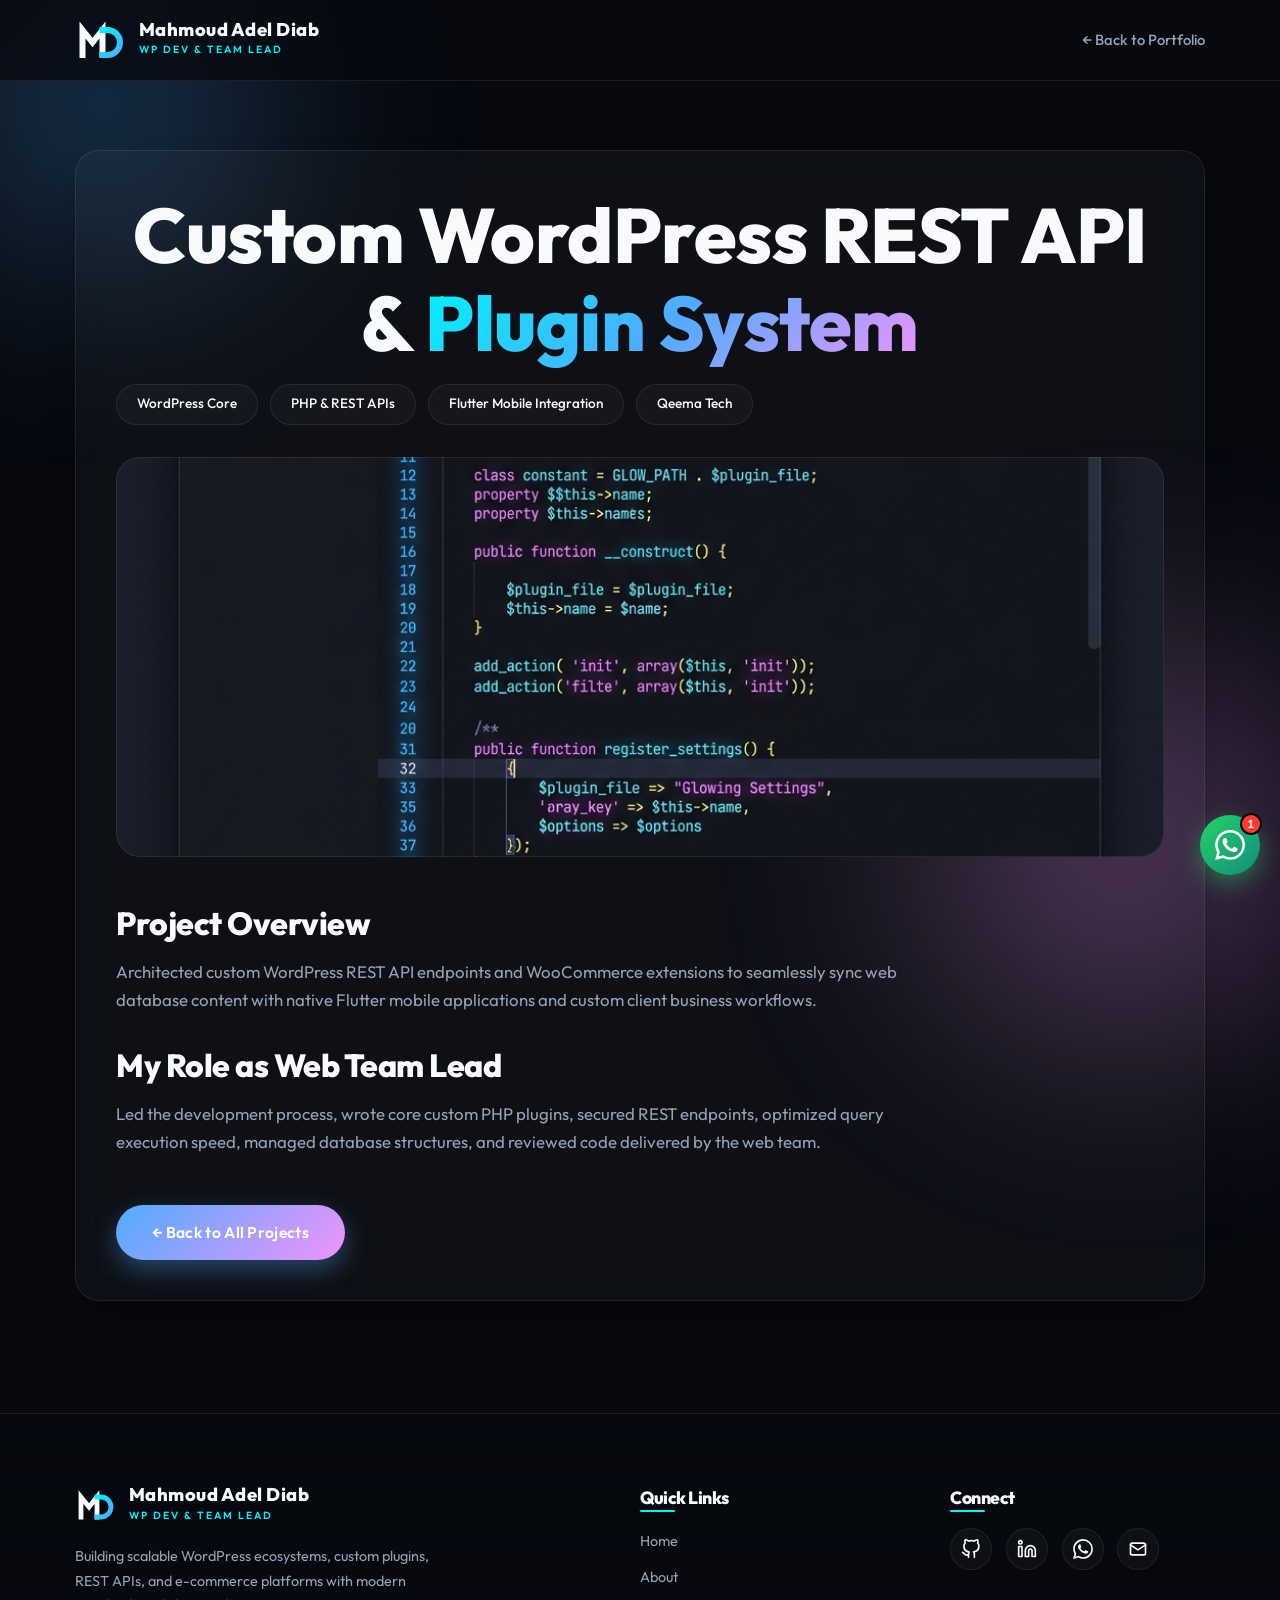
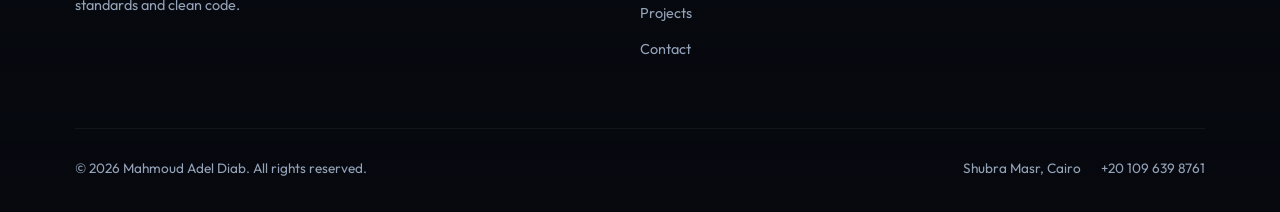
==== commit 4c3a92d7: "Optimize mobile responsiveness, viewport & safe area insets for Android and iOS" ====
--- a/project.html
+++ b/project.html
@@ -2,7 +2,11 @@
 <html lang="en">
 <head>
     <meta charset="UTF-8">
-    <meta name="viewport" content="width=device-width, initial-scale=1.0">
+    <meta name="viewport" content="width=device-width, initial-scale=1.0, maximum-scale=5.0, viewport-fit=cover">
+    <meta name="theme-color" content="#07090f">
+    <meta name="apple-mobile-web-app-capable" content="yes">
+    <meta name="apple-mobile-web-app-status-bar-style" content="black-translucent">
+    <meta name="format-detection" content="telephone=no">
     <title>Project Details | Mahmoud Adel Diab</title>
     <meta name="description" content="Project details for Mahmoud Adel Diab - Mid-level WordPress Developer & Web Team Lead.">
     <link rel="preconnect" href="https://fonts.googleapis.com">
--- a/style.css
+++ b/style.css
@@ -17,10 +17,13 @@
     margin: 0;
     padding: 0;
     box-sizing: border-box;
+    -webkit-tap-highlight-color: transparent;
 }
 
 html {
     scroll-behavior: smooth;
+    -webkit-text-size-adjust: 100%;
+    touch-action: manipulation;
 }
 
 body {
@@ -31,6 +34,17 @@
     overflow-x: hidden;
     position: relative;
     -webkit-font-smoothing: antialiased;
+    -moz-osx-font-smoothing: grayscale;
+}
+
+body.nav-open {
+    overflow: hidden !important;
+    touch-action: none;
+}
+
+img, svg, video {
+    max-width: 100%;
+    height: auto;
 }
 
 /* Preloader */
@@ -300,7 +314,8 @@
     position: fixed;
     top: 0;
     width: 100%;
-    padding: 1.25rem 0;
+    padding-top: max(1.25rem, calc(0.75rem + env(safe-area-inset-top)));
+    padding-bottom: 1.25rem;
     z-index: 100;
     background: rgba(7, 9, 15, 0.75);
     backdrop-filter: blur(20px);
@@ -1508,8 +1523,40 @@
         -webkit-overflow-scrolling: touch;
     }
 
+    section {
+        scroll-margin-top: 110px;
+    }
+
+    .work-filters {
+        justify-content: flex-start;
+        overflow-x: auto;
+        padding-bottom: 0.5rem;
+        border-radius: 12px;
+        -webkit-overflow-scrolling: touch;
+        padding-left: 0.8rem;
+        padding-right: 0.8rem;
+        gap: 0.65rem;
+    }
+
     .work-grid {
         grid-template-columns: 1fr;
+        gap: 1rem;
+    }
+
+    .work-card {
+        padding: 1.25rem 1rem;
+        min-height: auto;
+    }
+
+    .work-card-footer {
+        flex-direction: column;
+        align-items: flex-start;
+        gap: 0.75rem;
+    }
+
+    .work-url-text {
+        max-width: 100%;
+        white-space: normal;
     }
 
     .courses-grid {
@@ -1542,23 +1589,37 @@
         right: -100%;
         top: 0;
         height: 100vh;
+        height: 100dvh;
         width: 100%;
-        background: rgba(7, 9, 15, 0.96);
+        background: rgba(7, 9, 15, 0.98);
         backdrop-filter: blur(25px);
         -webkit-backdrop-filter: blur(25px);
         display: flex;
         flex-direction: column;
         align-items: center;
-        justify-content: center;
-        gap: 1.5rem;
-        padding: 5rem 1.5rem;
-        transition: right 0.4s ease;
+        justify-content: flex-start;
+        gap: 1.2rem;
+        padding-top: max(5rem, calc(4rem + env(safe-area-inset-top)));
+        padding-bottom: max(2rem, calc(1.5rem + env(safe-area-inset-bottom)));
+        padding-left: max(1.5rem, env(safe-area-inset-left));
+        padding-right: max(1.5rem, env(safe-area-inset-right));
+        transition: right 0.4s cubic-bezier(0.16, 1, 0.3, 1);
         z-index: 99;
+        overflow-y: auto;
+        -webkit-overflow-scrolling: touch;
+    }
+
+    .nav-links a {
+        font-size: 1.15rem;
+        padding: 0.6rem 1.2rem;
+        display: inline-block;
+        width: 100%;
+        text-align: center;
     }
 
     .mobile-menu-brand {
         display: block;
-        margin-bottom: 1rem;
+        margin-bottom: 0.5rem;
     }
 
     .mobile-menu-brand .brand-logo {
@@ -1573,8 +1634,8 @@
 
     .mobile-menu-social {
         display: flex;
-        gap: 1rem;
-        margin-top: 1rem;
+        gap: 1.25rem;
+        margin-top: 0.5rem;
     }
 
     .nav-links.nav-active {
@@ -1584,6 +1645,8 @@
     .hamburger {
         display: block;
         z-index: 101;
+        padding: 8px;
+        margin-right: -8px;
     }
 
     .hamburger.toggle .line:nth-child(1) {
@@ -1645,8 +1708,8 @@
    ========================================================================== */
 .whatsapp-widget-container {
     position: fixed;
-    bottom: 30px;
-    right: 30px;
+    bottom: max(25px, calc(15px + env(safe-area-inset-bottom)));
+    right: max(20px, calc(15px + env(safe-area-inset-right)));
     z-index: 9990;
 }
 
@@ -1864,6 +1927,19 @@
         width: 100%;
         min-width: 0;
     }
-}
-
-
+    .wa-chat-box {
+        width: calc(100vw - 40px);
+        max-width: 320px;
+        right: 0;
+    }
+}
+
+/* Touch & Mobile Cursor Disable */
+@media (hover: none) or (pointer: coarse) {
+    .cursor-dot,
+    .cursor-outline {
+        display: none !important;
+    }
+}
+
+
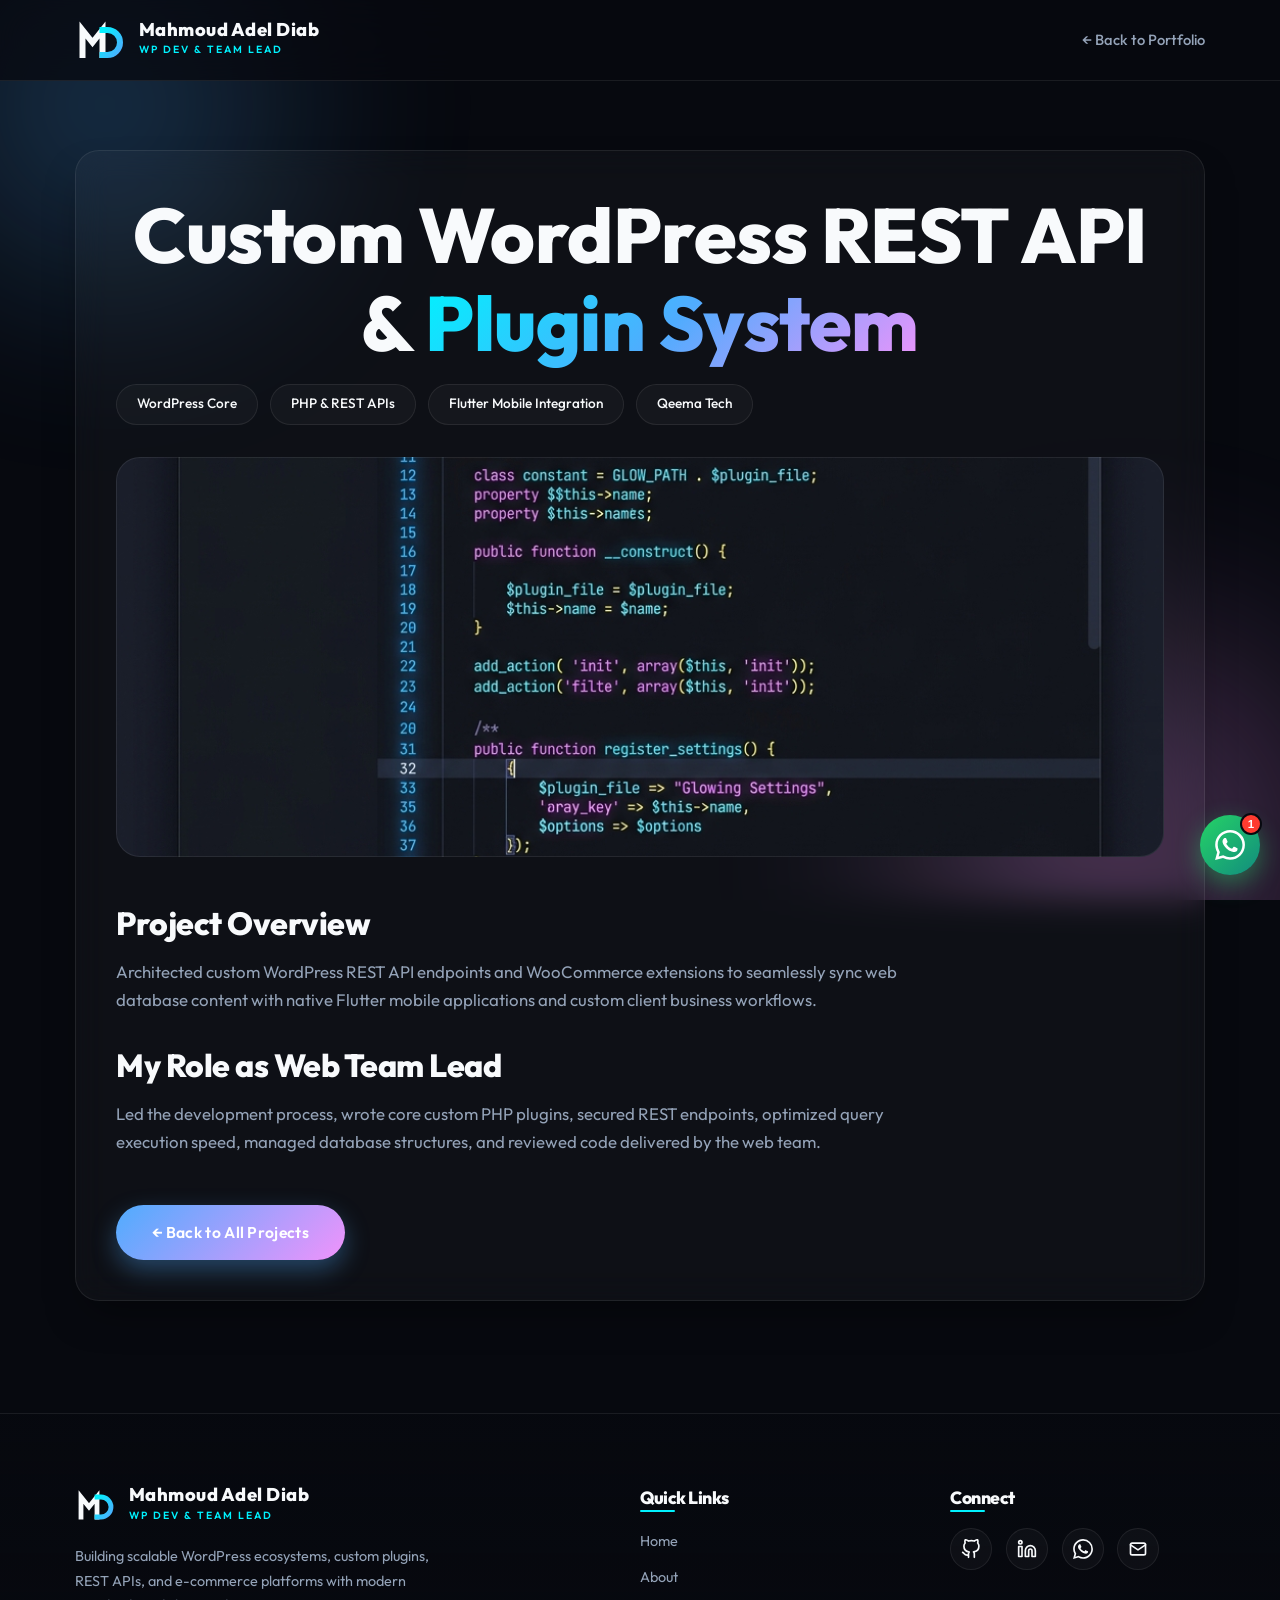
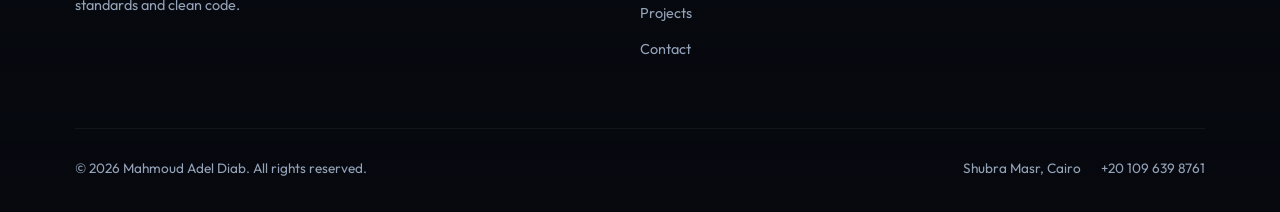
==== commit ea8e8349: "Fix mobile horizontal overflow: Wrap background shapes in clipped 100vw container, enforce body max-" ====
--- a/project.html
+++ b/project.html
@@ -15,9 +15,11 @@
     <link rel="stylesheet" href="style.css">
 </head>
 <body>
-    <!-- Background Animated Shapes -->
-    <div class="shape shape-1"></div>
-    <div class="shape shape-2"></div>
+    <!-- Background Animated Shapes Wrapper -->
+    <div class="bg-shapes-wrapper">
+        <div class="shape shape-1"></div>
+        <div class="shape shape-2"></div>
+    </div>
 
     <nav class="navbar">
         <div class="container nav-container">
--- a/style.css
+++ b/style.css
@@ -120,9 +120,22 @@
     border-color: transparent;
 }
 
-/* Background Glowing Shapes */
+/* Background Glowing Shapes Wrapper */
+.bg-shapes-wrapper {
+    position: fixed;
+    top: 0;
+    left: 0;
+    width: 100%;
+    width: 100vw;
+    height: 100%;
+    height: 100vh;
+    overflow: hidden;
+    pointer-events: none;
+    z-index: -1;
+}
+
 .shape {
-    position: fixed;
+    position: absolute;
     border-radius: 50%;
     filter: blur(110px);
     z-index: -1;
@@ -408,6 +421,7 @@
     min-height: 100vh;
     display: flex;
     align-items: center;
+    scroll-margin-top: 100px;
 }
 
 /* Hero Section */
@@ -1024,6 +1038,10 @@
     gap: 1.25rem;
 }
 
+.work-card.is-hidden {
+    display: none !important;
+}
+
 .work-card {
     padding: 1.35rem 1.15rem;
     border-radius: 20px;
@@ -1091,16 +1109,23 @@
     display: inline-flex;
     align-items: center;
     gap: 0.4rem;
+    padding: 0.45rem 0.9rem;
+    background: rgba(0, 242, 254, 0.08);
+    border: 1px solid rgba(0, 242, 254, 0.25);
+    border-radius: 50px;
     color: var(--accent-1);
     text-decoration: none;
     font-weight: 600;
-    font-size: 0.86rem;
+    font-size: 0.84rem;
     transition: var(--transition);
 }
 
-.work-link-btn:hover {
+.work-link-btn:hover,
+.work-link-btn:active {
     color: #fff;
-    transform: translateX(4px);
+    background: rgba(0, 242, 254, 0.25);
+    border-color: var(--accent-1);
+    transform: translateX(2px);
 }
 
 .work-url-text {
@@ -1386,6 +1411,10 @@
    RESPONSIVE MEDIA QUERIES (COMPREHENSIVE FOR ALL DEVICES)
    ========================================================================== */
 
+/* ==========================================================================
+   RESPONSIVE MEDIA QUERIES (COMPREHENSIVE FOR ALL DEVICES & MOBILE PHONES)
+   ========================================================================== */
+
 @media (max-width: 1200px) {
     .work-grid {
         grid-template-columns: repeat(3, 1fr);
@@ -1395,16 +1424,26 @@
 @media (max-width: 1024px) {
     section {
         min-height: auto;
-        padding: 5.5rem 0;
+        padding: 5rem 0;
+        scroll-margin-top: 85px;
     }
 
     .hero-container {
         grid-template-columns: 1fr;
-        gap: 3rem;
+        gap: 2.5rem;
     }
 
     .hero-content {
         text-align: center;
+        display: flex;
+        flex-direction: column;
+        align-items: center;
+    }
+
+    .status-indicator,
+    .hero-typing-bar {
+        margin-left: auto;
+        margin-right: auto;
     }
 
     .hero-content p {
@@ -1414,6 +1453,7 @@
 
     .hero-btns {
         justify-content: center;
+        width: 100%;
     }
 
     .main-card {
@@ -1424,11 +1464,11 @@
 
     .about-grid {
         grid-template-columns: 1fr;
-        gap: 3rem;
+        gap: 2.5rem;
     }
 
     .about-image-wrapper {
-        max-width: 380px;
+        max-width: 320px;
         margin: 0 auto;
     }
 
@@ -1437,74 +1477,142 @@
         padding: 2.5rem;
     }
 
-    .footer-top {
-        grid-template-columns: 1.5fr 1fr 1fr;
-        gap: 2.5rem;
-    }
-
     .work-grid {
         grid-template-columns: repeat(2, 1fr);
     }
+
+    .services-grid,
+    .courses-grid {
+        grid-template-columns: repeat(2, 1fr);
+        gap: 1.25rem;
+    }
 }
 
 @media (max-width: 768px) {
+    html, body {
+        overflow-x: hidden !important;
+        width: 100% !important;
+        max-width: 100vw !important;
+        position: relative;
+    }
+
+    .shape-1 {
+        width: 250px;
+        height: 250px;
+        top: -40px;
+        left: -40px;
+    }
+
+    .shape-2 {
+        width: 260px;
+        height: 260px;
+        bottom: -40px;
+        right: -40px;
+    }
+
+    .shape-3 {
+        display: none;
+    }
+
+    section {
+        padding: 4rem 0;
+        scroll-margin-top: 75px;
+    }
+
+    .section-title {
+        margin-bottom: 2.25rem;
+    }
+
     h1 {
-        font-size: clamp(2.2rem, 9vw, 3.2rem);
+        font-size: clamp(1.9rem, 8vw, 2.8rem);
     }
 
     h2 {
-        font-size: clamp(1.6rem, 7vw, 2.4rem);
+        font-size: clamp(1.45rem, 6vw, 2.1rem);
     }
 
     p {
-        font-size: 0.98rem;
+        font-size: 0.95rem;
+        line-height: 1.65;
     }
 
     .container {
-        padding: 0 1.25rem;
+        width: 100% !important;
+        max-width: 100% !important;
+        padding-left: 1.15rem !important;
+        padding-right: 1.15rem !important;
+        margin-left: auto !important;
+        margin-right: auto !important;
+        box-sizing: border-box !important;
     }
 
     .navbar {
-        padding: 1rem 0;
+        padding-top: max(0.85rem, calc(0.5rem + env(safe-area-inset-top)));
+        padding-bottom: 0.85rem;
     }
 
     #hero {
-        padding-top: 115px;
-    }
-
-    .hero-badges-wrapper {
+        padding-top: 105px;
+    }
+
+    .hero-stats-grid {
+        grid-template-columns: repeat(3, 1fr);
+        gap: 0.75rem;
+        padding: 0.9rem 0.75rem;
+        width: 100%;
+    }
+
+    .stat-num {
+        font-size: 1.25rem;
+    }
+
+    .stat-label {
+        font-size: 0.72rem;
+    }
+
+    .glass-panel {
+        padding: 1.5rem 1.15rem;
+        border-radius: 18px;
+    }
+
+    /* About Section Experience Badge Adjustment */
+    .about-image-wrapper {
+        max-width: 290px;
+        margin: 0 auto;
+    }
+
+    .about-experience-badge {
+        position: relative;
+        right: auto;
+        bottom: auto;
+        margin: -25px auto 0 auto;
+        display: flex;
         justify-content: center;
-    }
-
-    .hero-stats-grid {
-        grid-template-columns: repeat(2, 1fr);
-        gap: 0.85rem;
-        padding: 1rem;
-    }
-
-    .glass-panel {
-        padding: 1.75rem;
-        border-radius: 20px;
-    }
-
-    .about-experience-badge {
-        right: 0;
-        bottom: -15px;
-        padding: 0.9rem 1.2rem;
+        align-items: center;
+        max-width: 240px;
+        padding: 0.8rem 1.2rem;
+        border-radius: 50px;
+        box-shadow: 0 10px 25px rgba(0, 0, 0, 0.4);
     }
 
     .about-experience-badge .years {
-        font-size: 2rem;
+        font-size: 1.75rem;
+        margin-right: 8px;
+    }
+
+    .about-experience-badge .text {
+        font-size: 0.75rem;
+        line-height: 1.2;
     }
 
     /* Timeline Left-Alignment on Mobile */
     .timeline::after {
-        left: 20px;
+        left: 18px;
     }
 
     .timeline-item {
         width: 100%;
-        padding-left: 55px !important;
+        padding-left: 48px !important;
         padding-right: 0 !important;
         text-align: left !important;
         left: 0 !important;
@@ -1512,75 +1620,162 @@
 
     .timeline-item:nth-child(odd) .timeline-dot,
     .timeline-item:nth-child(even) .timeline-dot {
-        left: 11px;
-    }
-
+        left: 9px;
+        width: 18px;
+        height: 18px;
+    }
+
+    .timeline-content {
+        padding: 1.25rem 1rem;
+    }
+
+    /* Work Section & Filters */
     .work-filters {
+        display: flex;
         justify-content: flex-start;
+        flex-wrap: nowrap;
         overflow-x: auto;
-        padding-bottom: 0.5rem;
+        padding: 0.5rem 0.25rem 0.85rem 0.25rem;
+        margin-bottom: 2rem;
         border-radius: 12px;
         -webkit-overflow-scrolling: touch;
-    }
-
-    section {
-        scroll-margin-top: 110px;
-    }
-
-    .work-filters {
-        justify-content: flex-start;
-        overflow-x: auto;
-        padding-bottom: 0.5rem;
-        border-radius: 12px;
-        -webkit-overflow-scrolling: touch;
-        padding-left: 0.8rem;
-        padding-right: 0.8rem;
-        gap: 0.65rem;
-    }
-
-    .work-grid {
-        grid-template-columns: 1fr;
-        gap: 1rem;
-    }
-
-    .work-card {
-        padding: 1.25rem 1rem;
-        min-height: auto;
-    }
-
-    .work-card-footer {
-        flex-direction: column;
-        align-items: flex-start;
-        gap: 0.75rem;
-    }
-
-    .work-url-text {
-        max-width: 100%;
-        white-space: normal;
-    }
-
+        gap: 0.6rem;
+        scrollbar-width: none;
+    }
+
+    .work-filters::-webkit-scrollbar {
+        display: none;
+    }
+
+    .filter-btn {
+        flex-shrink: 0;
+        padding: 0.55rem 1.15rem;
+        font-size: 0.84rem;
+        min-height: 42px;
+    }
+
+    .work-grid,
+    .services-grid,
     .courses-grid {
         grid-template-columns: 1fr;
+        gap: 1.15rem;
+    }
+
+    .service-card,
+    .course-card {
+        padding: 1.35rem 1.15rem;
+        min-height: auto;
+    }
+
+    .work-card {
+        padding: 1.35rem 1.15rem;
+        min-height: auto;
+    }
+
+    .work-card-footer {
+        display: flex;
+        flex-direction: row;
+        justify-content: space-between;
+        align-items: center;
+        gap: 0.5rem;
+        margin-top: auto;
+        padding-top: 1rem;
+        border-top: 1px solid rgba(255, 255, 255, 0.06);
+    }
+
+    .work-url-text {
+        font-size: 0.76rem;
+        color: rgba(255, 255, 255, 0.45);
+        max-width: 140px;
+        overflow: hidden;
+        text-overflow: ellipsis;
+        white-space: nowrap;
     }
 
     .course-card[style*="grid-column"] {
         grid-column: span 1 !important;
     }
 
+    /* Contact Section Mobile Fixes */
     .contact-wrapper {
-        padding: 1.5rem;
-        gap: 2rem;
+        padding: 1.5rem 1.15rem;
+        gap: 1.75rem;
+        border-radius: 20px;
+    }
+
+    .contact-detail-item {
+        padding: 0.75rem 0.9rem;
+    }
+
+    .contact-detail-text strong {
+        font-size: 0.86rem;
+        word-break: break-word;
+    }
+
+    .input-group input,
+    .input-group textarea {
+        padding: 0.9rem 1.15rem;
+        font-size: 0.9rem;
+    }
+
+    /* Footer Mobile Alignment Fixes */
+    .footer {
+        padding: 3.5rem 0 calc(2rem + env(safe-area-inset-bottom));
     }
 
     .footer-top {
         grid-template-columns: 1fr;
-        gap: 2.25rem;
+        gap: 2rem;
+        text-align: center;
+    }
+
+    .footer-brand .brand-logo {
+        justify-content: center;
+        margin-bottom: 1rem;
+    }
+
+    .footer-desc {
+        max-width: 100%;
+        margin: 0 auto;
+    }
+
+    .footer h3 {
+        font-size: 1.1rem;
+        margin-bottom: 1rem;
+    }
+
+    .footer h3::after {
+        left: 50%;
+        transform: translateX(-50%);
+    }
+
+    .footer-links ul {
+        display: flex;
+        flex-wrap: wrap;
+        justify-content: center;
+        gap: 0.65rem 1.25rem;
+    }
+
+    .footer-links li {
+        margin-bottom: 0;
+    }
+
+    .social-icons {
+        justify-content: center;
     }
 
     .footer-bottom {
         flex-direction: column;
-        align-items: flex-start;
-        gap: 1rem;
+        align-items: center;
+        text-align: center;
+        gap: 0.85rem;
+        padding-top: 1.5rem;
+    }
+
+    .footer-legal {
+        flex-wrap: wrap;
+        justify-content: center;
+        gap: 0.65rem 1.25rem;
     }
 
     /* Navigation Mobile Drawer */
@@ -1662,30 +1857,36 @@
 
 @media (max-width: 480px) {
     section {
-        padding: 4.25rem 0;
+        padding: 3.5rem 0;
+    }
+
+    .hero-stats-grid {
+        grid-template-columns: 1fr;
+        text-align: center;
+        gap: 0.65rem;
     }
 
     .status-indicator {
-        font-size: 0.78rem;
-        padding: 0.4rem 0.85rem;
+        font-size: 0.76rem;
+        padding: 0.4rem 0.8rem;
     }
 
     .badge {
-        font-size: 0.78rem;
-        padding: 0.4rem 0.85rem;
+        font-size: 0.76rem;
+        padding: 0.4rem 0.8rem;
     }
 
     .code-snippet {
-        font-size: 0.75rem;
-        padding: 0.85rem;
+        font-size: 0.74rem;
+        padding: 0.75rem;
     }
 
     .about-image-wrapper {
-        max-width: 280px;
+        max-width: 260px;
     }
 
     .contact-detail-item {
-        padding: 0.75rem 1rem;
+        padding: 0.65rem 0.85rem;
     }
 
     .contact-detail-icon {
@@ -1695,7 +1896,7 @@
     }
 
     .contact-detail-text strong {
-        font-size: 0.88rem;
+        font-size: 0.82rem;
     }
 
     #project-details {
